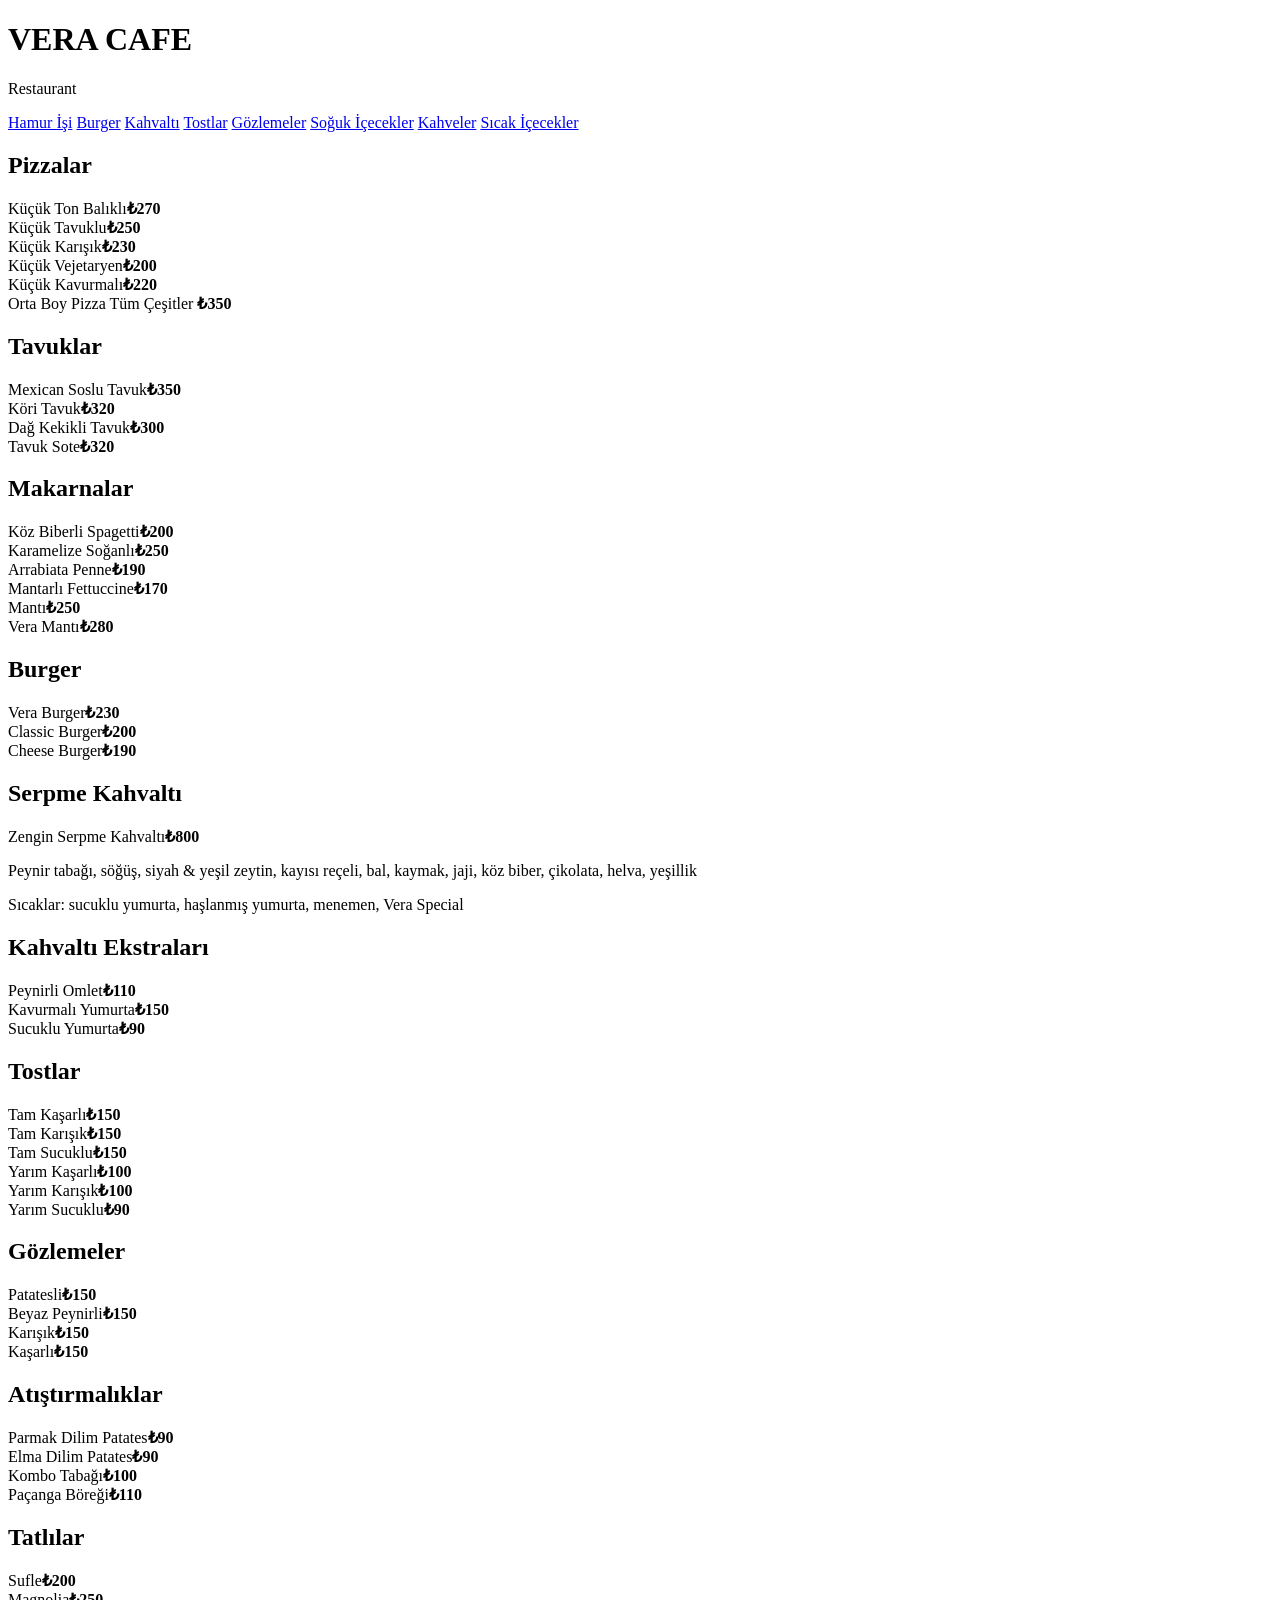
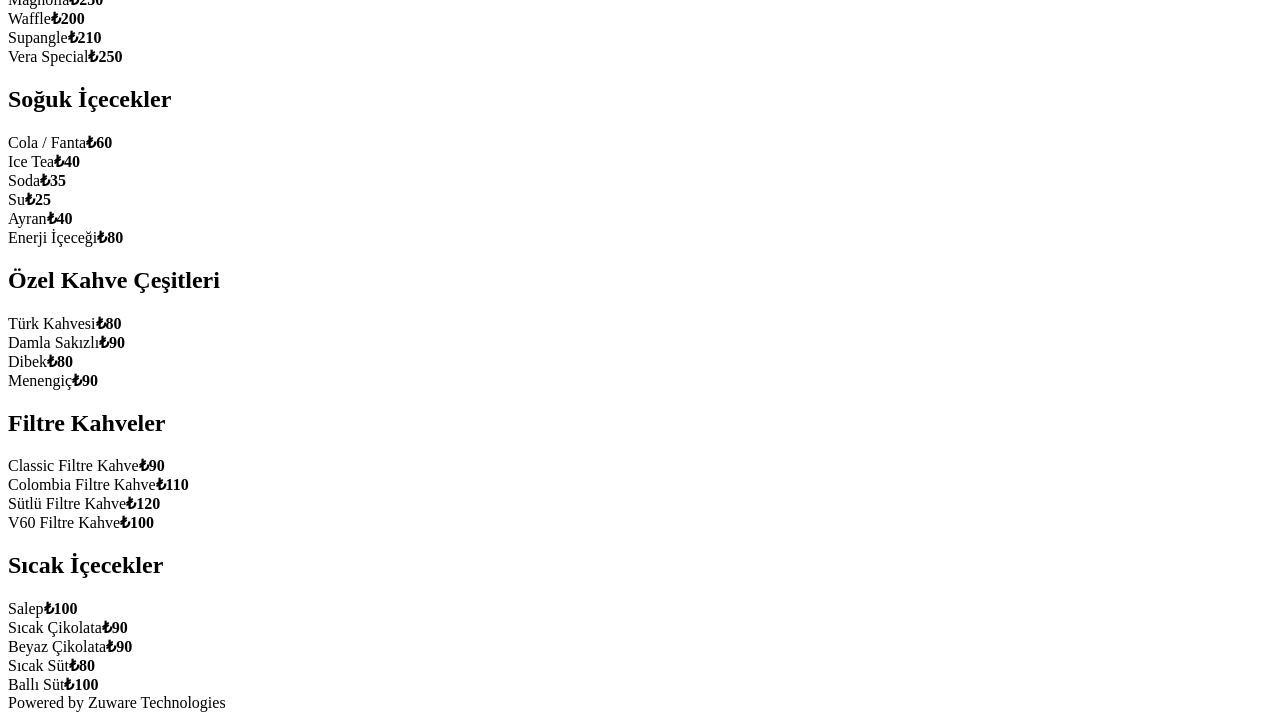
==== index.html @ 4b85e67a "Update index.html" ====
<!DOCTYPE html>

<html lang="tr">
<head>
<meta charset="utf-8"/>
<meta content="width=device-width, initial-scale=1.0" name="viewport"/>
<title>Vera Cafe | Restaurant Menü</title>
<link href="style-pro.css" rel="stylesheet"/>
<link href="style-pro.css" rel="stylesheet"/>
</head>
<body>
<!-- HERO -->
<header class="hero">
<div class="overlay"><h1>VERA CAFE</h1><p>Restaurant</p></div>
</header>
<nav class="menu-nav">
<a href="#makarna">Hamur İşi</a>
<a href="#burger">Burger</a>
<a href="#kahvalti">Kahvaltı</a>
<a href="#tost">Tostlar</a>
<a href="#gozleme">Gözlemeler</a>
  <a href="#soguk">Soğuk İçecekler</a>
  <a href="#ozel-kahve">Kahveler</a>
  <a href="#sicak">Sıcak İçecekler</a>
  
</nav>

<!-- MENU -->
<div class="wrapper">
<!-- PIZZALAR -->
<section class="card" id="pizza">
<h2>Pizzalar</h2>
<div class="item"><span>Küçük Ton Balıklı</span><b>₺270</b></div>
<div class="item"><span>Küçük Tavuklu</span><b>₺250</b></div>
<div class="item"><span>Küçük Karışık</span><b>₺230</b></div>
<div class="item"><span>Küçük Vejetaryen</span><b>₺200</b></div>
<div class="item"><span>Küçük Kavurmalı</span><b>₺220</b></div>
<div class="item highlight">
<span>Orta Boy Pizza Tüm Çeşitler</span>
<b>₺350</b>
</div>
</section>
<!-- TAVUK -->
<section class="card" id="tavuk">
<h2>Tavuklar</h2>
<div class="item"><span>Mexican Soslu Tavuk</span><b>₺350</b></div>
<div class="item"><span>Köri Tavuk</span><b>₺320</b></div>
<div class="item"><span>Dağ Kekikli Tavuk</span><b>₺300</b></div>
<div class="item"><span>Tavuk Sote</span><b>₺320</b></div>
</section>
<!-- MAKARNA -->
<section class="card" id="makarna">
<h2>Makarnalar</h2>
<div class="item"><span>Köz Biberli Spagetti</span><b>₺200</b></div>
<div class="item"><span>Karamelize Soğanlı</span><b>₺250</b></div>
<div class="item"><span>Arrabiata Penne</span><b>₺190</b></div>
<div class="item"><span>Mantarlı Fettuccine</span><b>₺170</b></div>
<div class="item"><span>Mantı</span><b>₺250</b></div>
<div class="item"><span>Vera Mantı</span><b>₺280</b></div>
</section>
<!-- BURGER -->
<section class="card" id="burger">
<h2>Burger</h2>
<div class="item"><span>Vera Burger</span><b>₺230</b></div>
<div class="item"><span>Classic Burger</span><b>₺200</b></div>
<div class="item"><span>Cheese Burger</span><b>₺190</b></div>
</section>
<!-- KAHVALTI -->
<section class="card premium" id="kahvalti">
<h2>Serpme Kahvaltı</h2>
<div class="item"><span>Zengin Serpme Kahvaltı</span><b>₺800</b></div>
<p class="desc">
      Peynir tabağı, söğüş, siyah &amp; yeşil zeytin, kayısı reçeli, bal, kaymak, jaji,
      köz biber, çikolata, helva, yeşillik
    </p>
<p class="desc">
      Sıcaklar: sucuklu yumurta, haşlanmış yumurta, menemen, Vera Special
    </p>
</section>
<!-- EK KAHVALTI -->
<section class="card" id="kahvalti-ek">
<h2>Kahvaltı Ekstraları</h2>
<div class="item"><span>Peynirli Omlet</span><b>₺110</b></div>
<div class="item"><span>Kavurmalı Yumurta</span><b>₺150</b></div>
<div class="item"><span>Sucuklu Yumurta</span><b>₺90</b></div>
</section>
<!-- TOST -->
<section class="card" id="tost">
<h2>Tostlar</h2>
<div class="item"><span>Tam Kaşarlı</span><b>₺150</b></div>
<div class="item"><span>Tam Karışık</span><b>₺150</b></div>
<div class="item"><span>Tam Sucuklu</span><b>₺150</b></div>
<div class="item"><span>Yarım Kaşarlı</span><b>₺100</b></div>
<div class="item"><span>Yarım Karışık</span><b>₺100</b></div>
<div class="item"><span>Yarım Sucuklu</span><b>₺90</b></div>
</section>
<!-- GÖZLEME -->
<section class="card" id="gozleme">
<h2>Gözlemeler</h2>
<div class="item"><span>Patatesli</span><b>₺150</b></div>
<div class="item"><span>Beyaz Peynirli</span><b>₺150</b></div>
<div class="item"><span>Karışık</span><b>₺150</b></div>
<div class="item"><span>Kaşarlı</span><b>₺150</b></div>
</section>
<!-- EKSTRALAR -->
<section class="card" id="atistirmalik">
<h2>Atıştırmalıklar</h2>
<div class="item"><span>Parmak Dilim Patates</span><b>₺90</b></div>
<div class="item"><span>Elma Dilim Patates</span><b>₺90</b></div>
<div class="item"><span>Kombo Tabağı</span><b>₺100</b></div>
<div class="item"><span>Paçanga Böreği</span><b>₺110</b></div>
</section>
<!-- TATLILAR -->
<section class="card" id="tatli">
<h2>Tatlılar</h2>
<div class="item"><span>Sufle</span><b>₺200</b></div>
<div class="item"><span>Magnolia</span><b>₺250</b></div>
<div class="item"><span>Waffle</span><b>₺200</b></div>
<div class="item"><span>Supangle</span><b>₺210</b></div>
<div class="item"><span>Vera Special</span><b>₺250</b></div>
</section>
<!-- İÇECEK -->
<section class="card" id="soguk">
<h2>Soğuk İçecekler</h2>
<div class="item"><span>Cola / Fanta</span><b>₺60</b></div>
<div class="item"><span>Ice Tea</span><b>₺40</b></div>
<div class="item"><span>Soda</span><b>₺35</b></div>
<div class="item"><span>Su</span><b>₺25</b></div>
<div class="item"><span>Ayran</span><b>₺40</b></div>
<div class="item"><span>Enerji İçeceği</span><b>₺80</b></div>
</section>
<!-- ☕ ÖZEL KAHVELER -->
<section class="card" id="ozel-kahve">
<h2>Özel Kahve Çeşitleri</h2>
<div class="item"><span>Türk Kahvesi</span><b>₺80</b></div>
<div class="item"><span>Damla Sakızlı</span><b>₺90</b></div>
<div class="item"><span>Dibek</span><b>₺80</b></div>
<div class="item"><span>Menengiç</span><b>₺90</b></div>
</section>
<!-- ☕ FİLTRE KAHVELER (YENİ EKLENDİ) -->
<section class="card" id="filtre-kahve">
<h2>Filtre Kahveler</h2>
<div class="item"><span>Classic Filtre Kahve</span><b>₺90</b></div>
<div class="item"><span>Colombia Filtre Kahve</span><b>₺110</b></div>
<div class="item"><span>Sütlü Filtre Kahve</span><b>₺120</b></div>
<div class="item"><span>V60 Filtre Kahve</span><b>₺100</b></div>
</section>
<!-- SICAK İÇECEK -->
<section class="card" id="sicak">
<h2>Sıcak İçecekler</h2>
<div class="item"><span>Salep</span><b>₺100</b></div>
<div class="item"><span>Sıcak Çikolata</span><b>₺90</b></div>
<div class="item"><span>Beyaz Çikolata</span><b>₺90</b></div>
<div class="item"><span>Sıcak Süt</span><b>₺80</b></div>
<div class="item"><span>Ballı Süt</span><b>₺100</b></div>
</section>
</div>
<!-- STICKY FOOTER -->
<footer class="bottom-bar">
  Powered by Zuware Technologies
</footer>
</body>
</html>
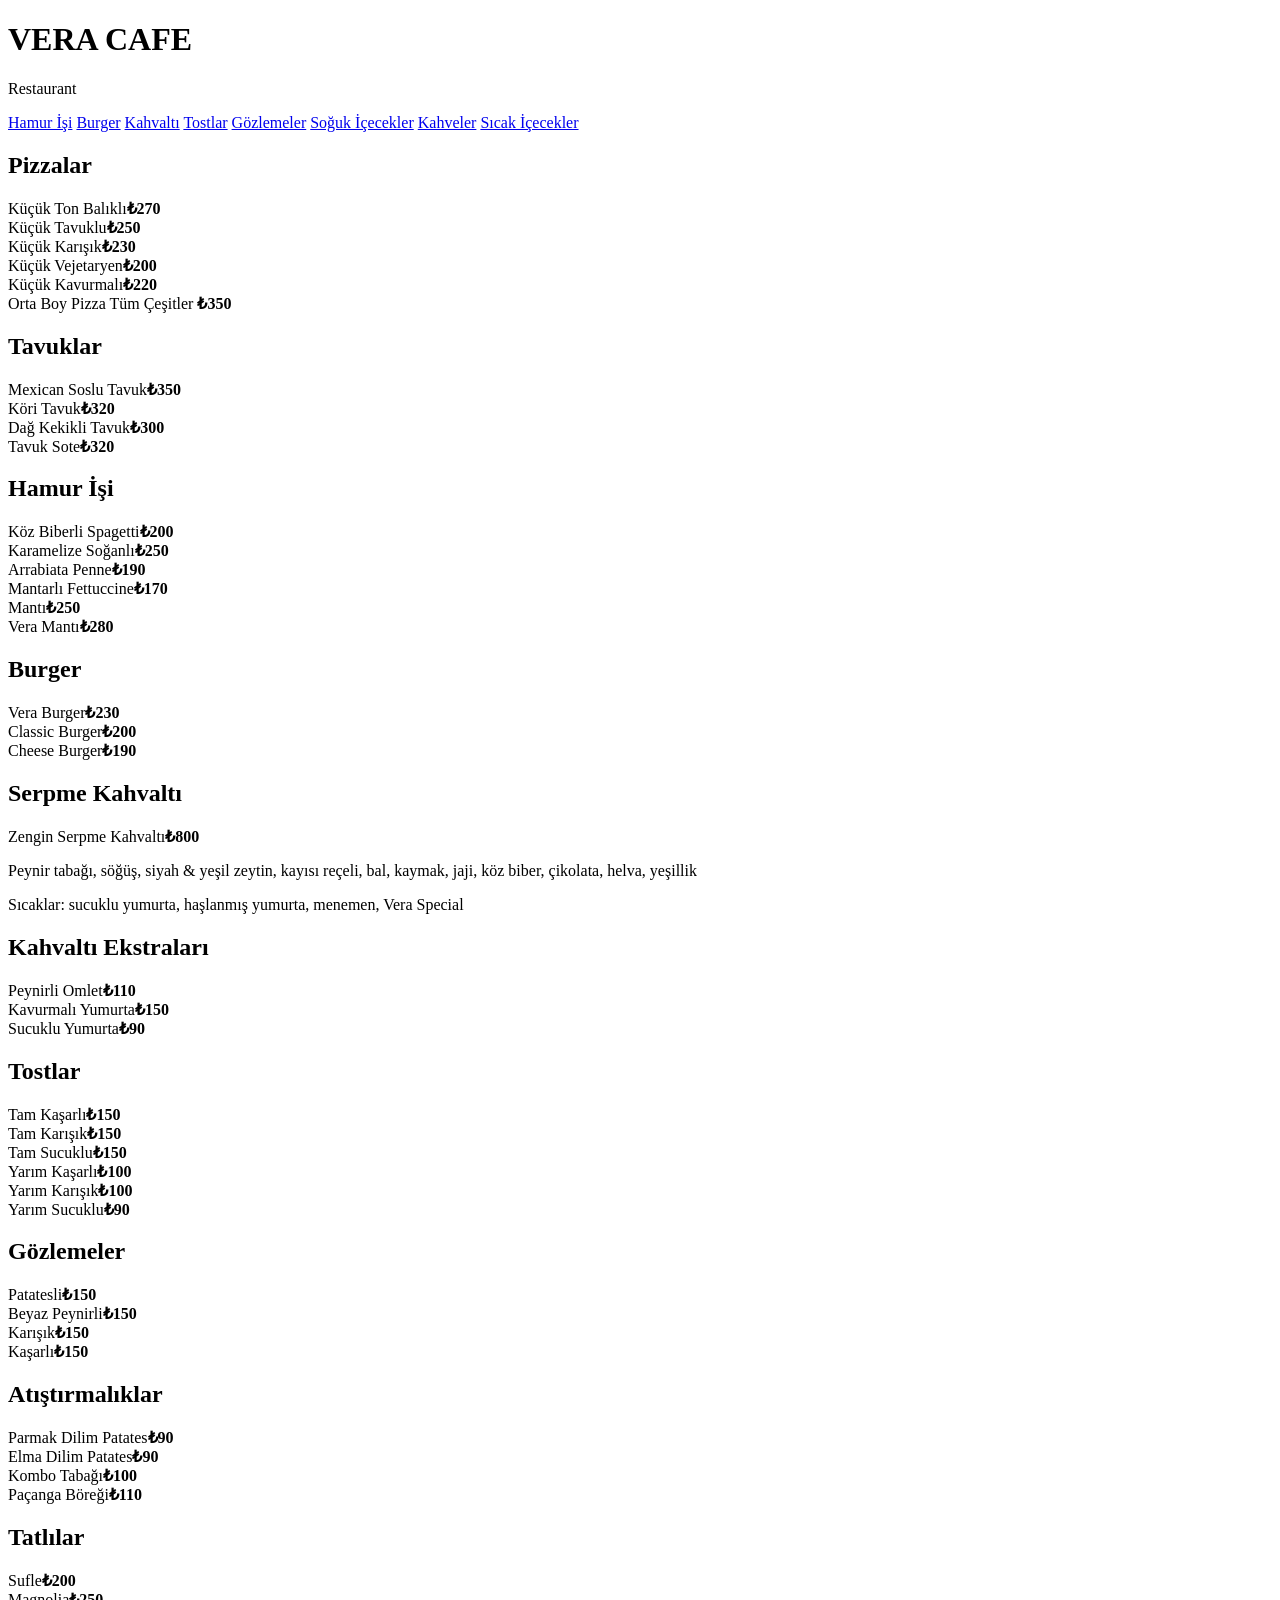
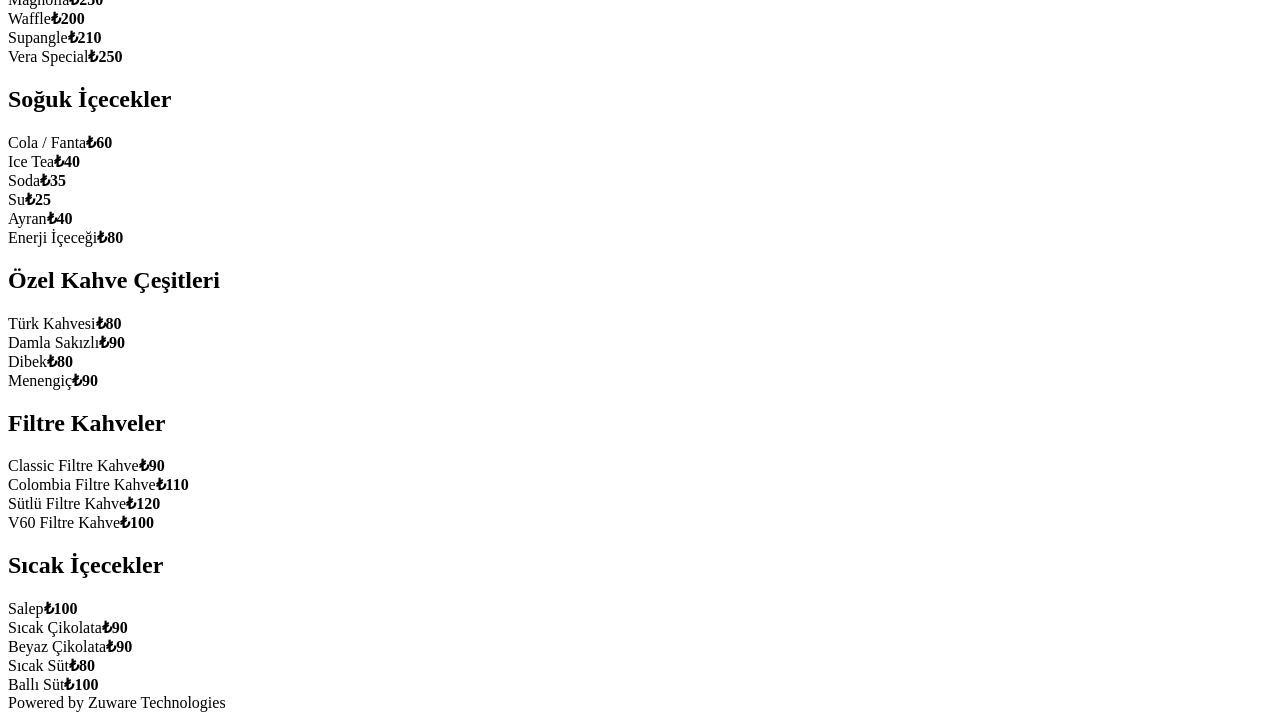
==== commit 9cae3e2e: "Update index.html" ====
--- a/index.html
+++ b/index.html
@@ -51,7 +51,7 @@
 </section>
 <!-- MAKARNA -->
 <section class="card" id="makarna">
-<h2>Makarnalar</h2>
+<h2>Hamur İşi</h2>
 <div class="item"><span>Köz Biberli Spagetti</span><b>₺200</b></div>
 <div class="item"><span>Karamelize Soğanlı</span><b>₺250</b></div>
 <div class="item"><span>Arrabiata Penne</span><b>₺190</b></div>
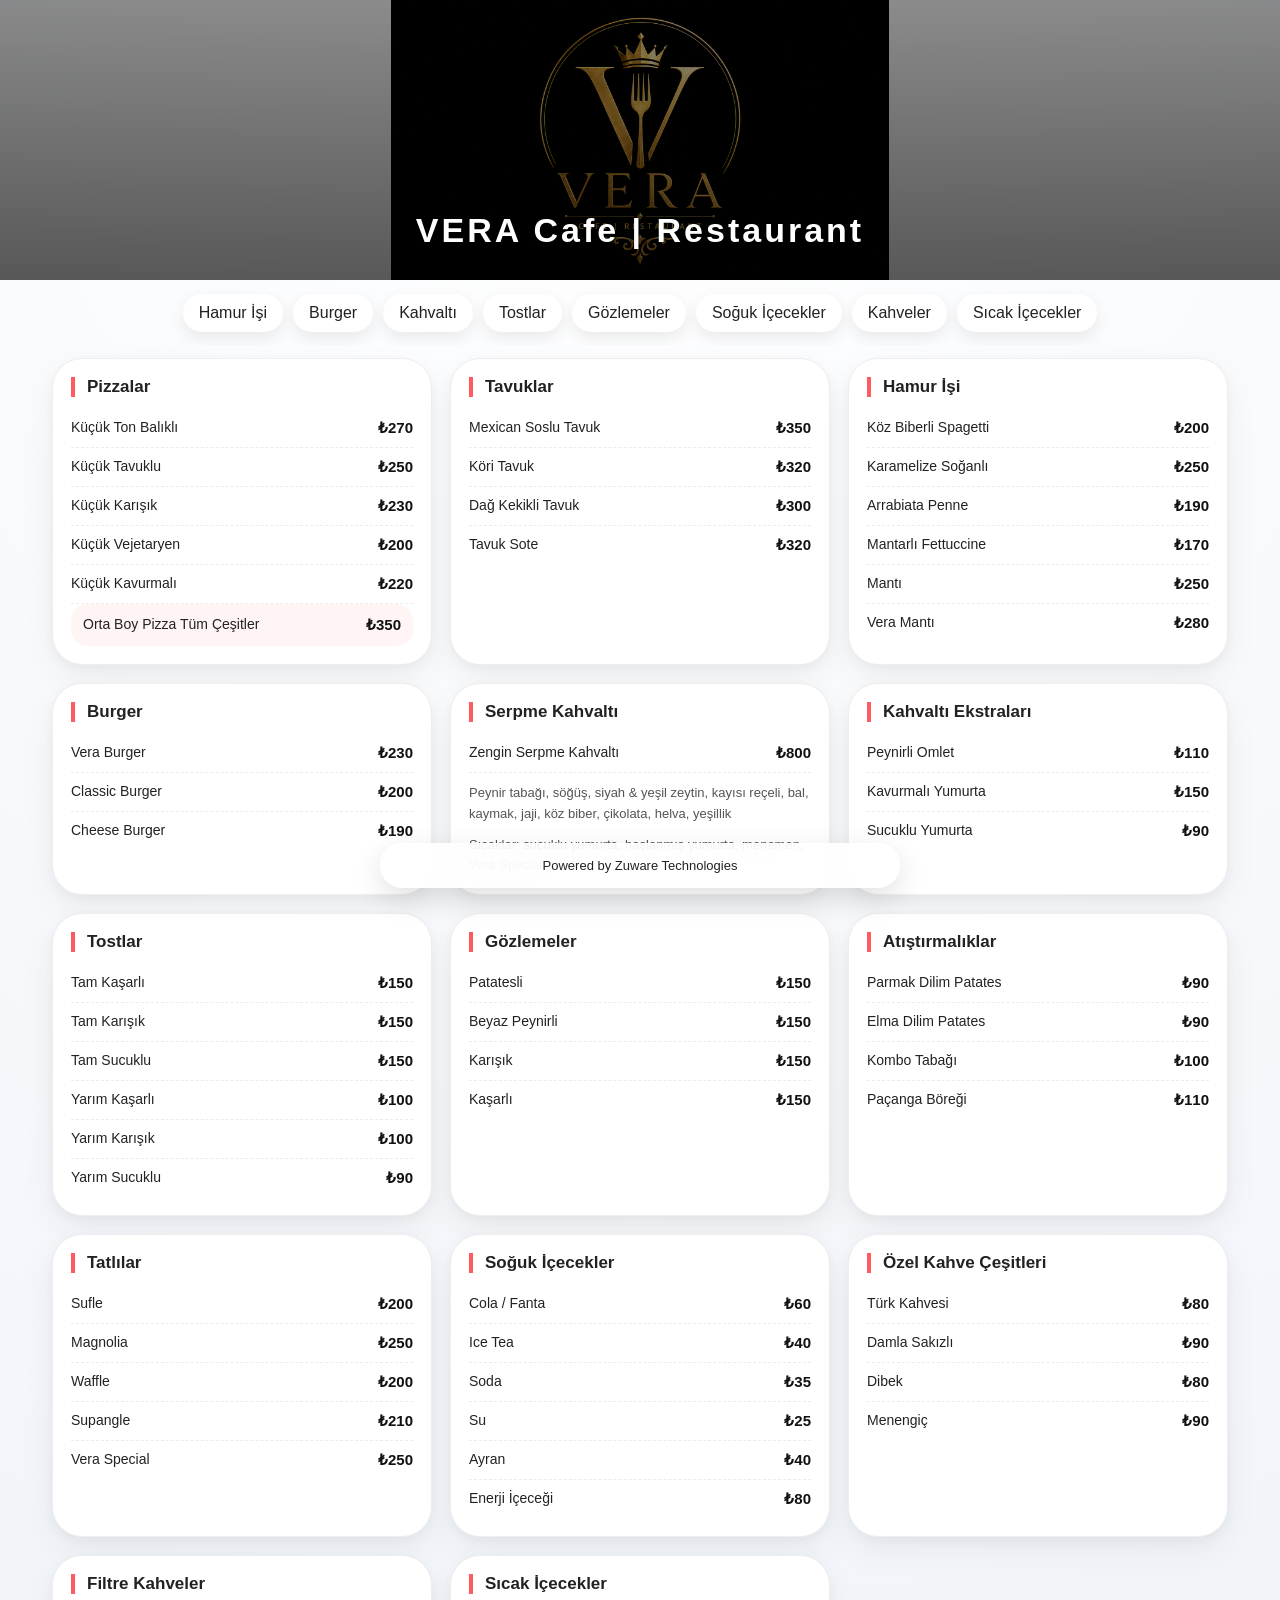
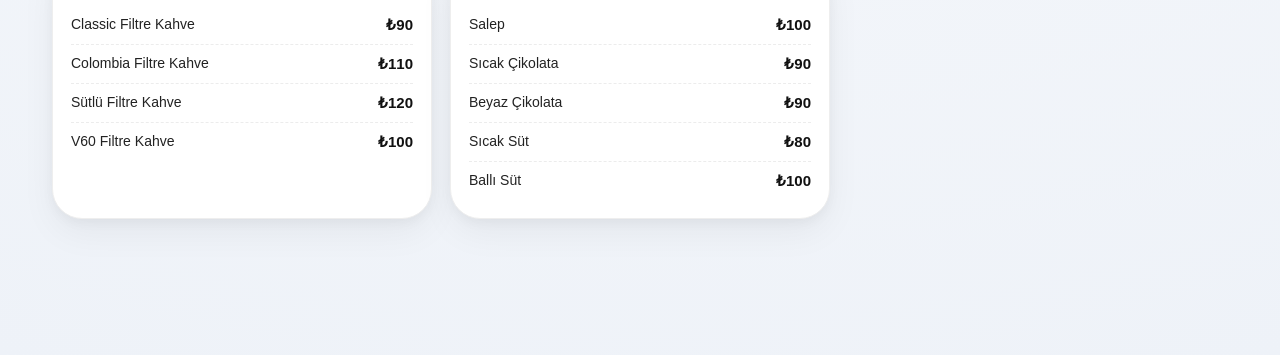
==== commit cc4eac60: "Update index.html" ====
--- a/index.html
+++ b/index.html
@@ -6,13 +6,13 @@
 <meta charset="utf-8"/>
 <meta content="width=device-width, initial-scale=1.0" name="viewport"/>
 <title>Vera Cafe | Restaurant Menü</title>
-<link href="style-pro.css" rel="stylesheet"/>
-<link href="style-pro.css" rel="stylesheet"/>
+<link href="style.css" rel="stylesheet"/>
+<link href="style.css" rel="stylesheet"/>
 </head>
 <body>
 <!-- HERO -->
 <header class="hero">
-<div class="overlay"><h1>VERA CAFE</h1><p>Restaurant</p></div>
+<div class="overlay"><h1>VERA Cafe | Restaurant</h1></div>
 </header>
 <nav class="menu-nav">
 <a href="#makarna">Hamur İşi</a>
--- a/style.css
+++ b/style.css
@@ -0,0 +1,143 @@
+
+*{margin:0;padding:0;box-sizing:border-box;font-family:'Poppins',sans-serif}
+
+body{
+background:radial-gradient(circle at top,#fff,#eef2f8);
+color:#222;
+padding-bottom:100px;
+}
+
+.hero{
+height:280px;
+position:relative;
+background-image:url("logo.png");
+background-repeat:no-repeat;
+background-position:center;
+background-size:contain;
+display:flex;
+align-items:flex-end;
+justify-content:center;
+padding-bottom:30px;
+}
+
+.hero::before{
+content:"";
+position:absolute;
+inset:0;
+background:linear-gradient(to bottom,rgba(0,0,0,.45),rgba(0,0,0,.65));
+}
+
+.overlay{position:relative;z-index:2;text-align:center}
+.overlay h1{color:#fff;font-size:34px;font-weight:700;letter-spacing:3px}
+.overlay p{color:rgba(255,255,255,.85);margin-top:8px}
+
+.menu-nav{
+display:flex;
+gap:10px;
+overflow:auto;
+padding:14px;
+justify-content:center;
+scrollbar-width:none;
+}
+.menu-nav::-webkit-scrollbar{display:none}
+
+.menu-nav a{
+text-decoration:none;
+color:#222;
+background:#fff;
+padding:10px 16px;
+border-radius:999px;
+white-space:nowrap;
+box-shadow:0 6px 16px rgba(0,0,0,.08);
+}
+
+.wrapper{
+max-width:1200px;
+margin:0 auto 24px;
+padding:12px;
+display:grid;
+grid-template-columns:1fr;
+gap:18px;
+}
+
+.card{
+background:#fff;
+padding:18px;
+border-radius:30px;
+border:1px solid #eee;
+box-shadow:0 4px 12px rgba(0,0,0,.04),0 14px 35px rgba(0,0,0,.05);
+animation:fadeUp .4s ease;
+}
+
+.card h2{
+font-size:17px;
+margin-bottom:12px;
+padding-left:12px;
+border-left:4px solid #ff5a5f;
+}
+
+.item{
+display:flex;
+justify-content:space-between;
+gap:12px;
+padding:10px 0;
+border-bottom:1px dashed #ececec;
+font-size:14px;
+}
+
+.item:last-child{border-bottom:none}
+
+.item b{
+font-size:15px;
+font-weight:700;
+color:#111;
+}
+
+.highlight{
+background:#fff5f5;
+border-radius:16px;
+padding:12px;
+}
+
+.desc{
+font-size:13px;
+line-height:1.6;
+color:#555;
+margin-top:10px;
+}
+
+.bottom-bar{
+position:fixed;
+left:50%;
+bottom:12px;
+transform:translateX(-50%);
+width:calc(100% - 24px);
+max-width:520px;
+padding:14px;
+text-align:center;
+border-radius:999px;
+background:rgba(255,255,255,.85);
+backdrop-filter:blur(20px);
+border:1px solid rgba(255,255,255,.7);
+box-shadow:0 10px 30px rgba(0,0,0,.12);
+color:#222;
+font-size:13px;
+}
+
+@keyframes fadeUp{
+from{opacity:0;transform:translateY(15px)}
+to{opacity:1;transform:translateY(0)}
+}
+
+@media(min-width:700px){
+.wrapper{grid-template-columns:1fr 1fr}
+}
+
+@media(min-width:1000px){
+.wrapper{grid-template-columns:1fr 1fr 1fr}
+}
+
+@media(max-width:480px){
+.hero{height:220px}
+.overlay h1{font-size:28px}
+}
--- a/style.css
+++ b/style.css
@@ -0,0 +1,143 @@
+
+*{margin:0;padding:0;box-sizing:border-box;font-family:'Poppins',sans-serif}
+
+body{
+background:radial-gradient(circle at top,#fff,#eef2f8);
+color:#222;
+padding-bottom:100px;
+}
+
+.hero{
+height:280px;
+position:relative;
+background-image:url("logo.png");
+background-repeat:no-repeat;
+background-position:center;
+background-size:contain;
+display:flex;
+align-items:flex-end;
+justify-content:center;
+padding-bottom:30px;
+}
+
+.hero::before{
+content:"";
+position:absolute;
+inset:0;
+background:linear-gradient(to bottom,rgba(0,0,0,.45),rgba(0,0,0,.65));
+}
+
+.overlay{position:relative;z-index:2;text-align:center}
+.overlay h1{color:#fff;font-size:34px;font-weight:700;letter-spacing:3px}
+.overlay p{color:rgba(255,255,255,.85);margin-top:8px}
+
+.menu-nav{
+display:flex;
+gap:10px;
+overflow:auto;
+padding:14px;
+justify-content:center;
+scrollbar-width:none;
+}
+.menu-nav::-webkit-scrollbar{display:none}
+
+.menu-nav a{
+text-decoration:none;
+color:#222;
+background:#fff;
+padding:10px 16px;
+border-radius:999px;
+white-space:nowrap;
+box-shadow:0 6px 16px rgba(0,0,0,.08);
+}
+
+.wrapper{
+max-width:1200px;
+margin:0 auto 24px;
+padding:12px;
+display:grid;
+grid-template-columns:1fr;
+gap:18px;
+}
+
+.card{
+background:#fff;
+padding:18px;
+border-radius:30px;
+border:1px solid #eee;
+box-shadow:0 4px 12px rgba(0,0,0,.04),0 14px 35px rgba(0,0,0,.05);
+animation:fadeUp .4s ease;
+}
+
+.card h2{
+font-size:17px;
+margin-bottom:12px;
+padding-left:12px;
+border-left:4px solid #ff5a5f;
+}
+
+.item{
+display:flex;
+justify-content:space-between;
+gap:12px;
+padding:10px 0;
+border-bottom:1px dashed #ececec;
+font-size:14px;
+}
+
+.item:last-child{border-bottom:none}
+
+.item b{
+font-size:15px;
+font-weight:700;
+color:#111;
+}
+
+.highlight{
+background:#fff5f5;
+border-radius:16px;
+padding:12px;
+}
+
+.desc{
+font-size:13px;
+line-height:1.6;
+color:#555;
+margin-top:10px;
+}
+
+.bottom-bar{
+position:fixed;
+left:50%;
+bottom:12px;
+transform:translateX(-50%);
+width:calc(100% - 24px);
+max-width:520px;
+padding:14px;
+text-align:center;
+border-radius:999px;
+background:rgba(255,255,255,.85);
+backdrop-filter:blur(20px);
+border:1px solid rgba(255,255,255,.7);
+box-shadow:0 10px 30px rgba(0,0,0,.12);
+color:#222;
+font-size:13px;
+}
+
+@keyframes fadeUp{
+from{opacity:0;transform:translateY(15px)}
+to{opacity:1;transform:translateY(0)}
+}
+
+@media(min-width:700px){
+.wrapper{grid-template-columns:1fr 1fr}
+}
+
+@media(min-width:1000px){
+.wrapper{grid-template-columns:1fr 1fr 1fr}
+}
+
+@media(max-width:480px){
+.hero{height:220px}
+.overlay h1{font-size:28px}
+}
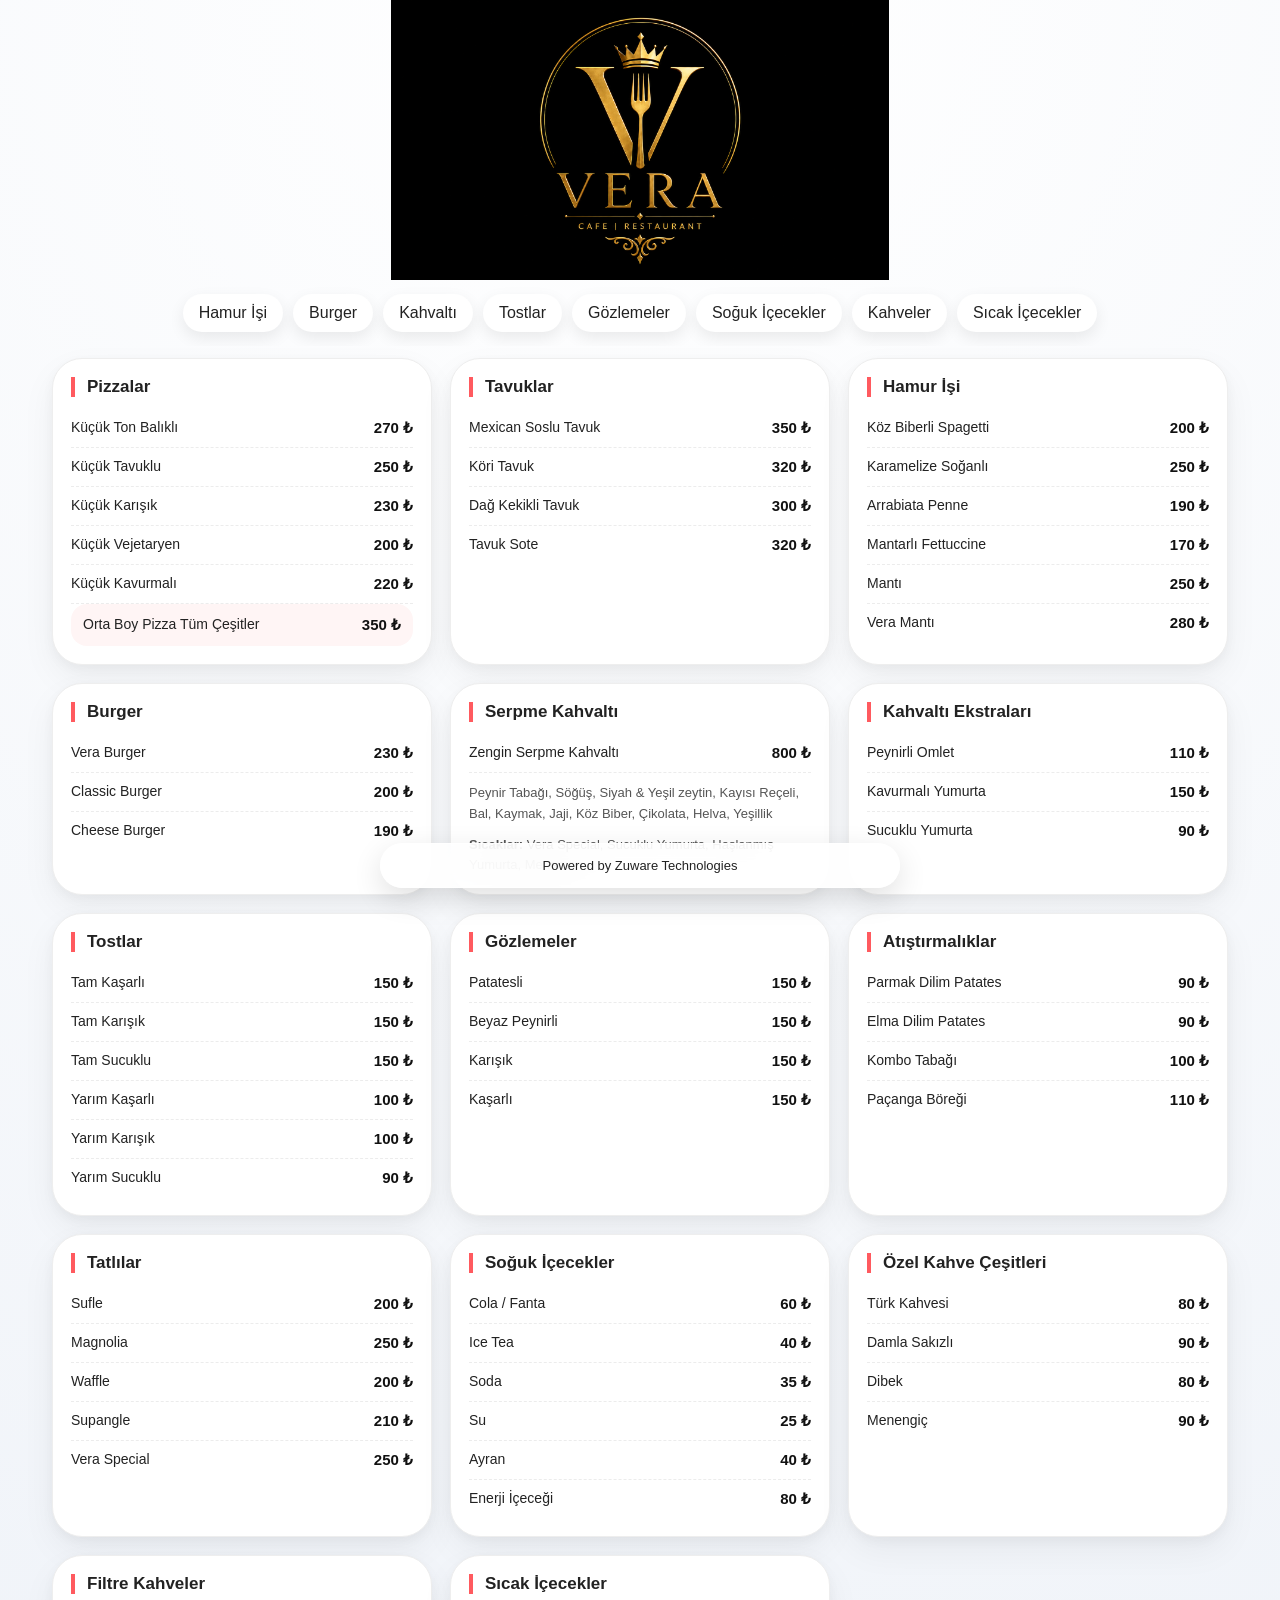
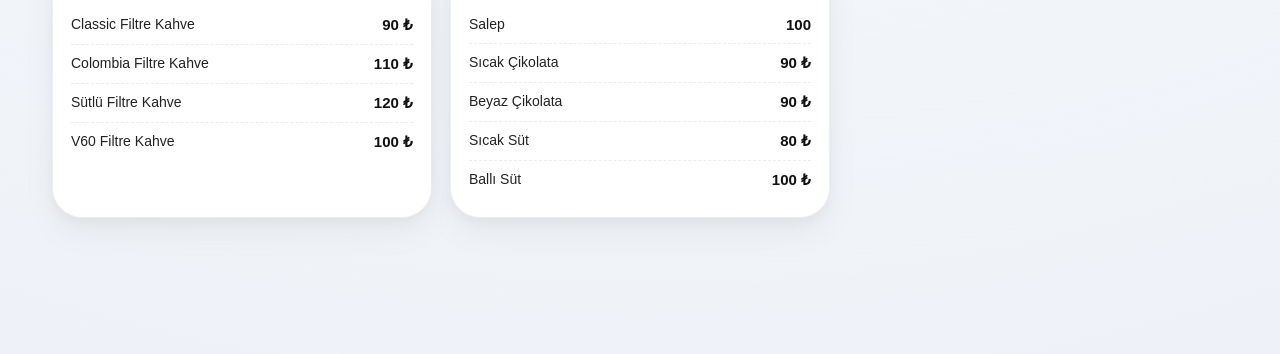
==== commit 801e7774: "Update index.html" ====
--- a/index.html
+++ b/index.html
@@ -12,7 +12,6 @@
 <body>
 <!-- HERO -->
 <header class="hero">
-<div class="overlay"><h1>VERA Cafe | Restaurant</h1></div>
 </header>
 <nav class="menu-nav">
 <a href="#makarna">Hamur İşi</a>
@@ -31,129 +30,129 @@
 <!-- PIZZALAR -->
 <section class="card" id="pizza">
 <h2>Pizzalar</h2>
-<div class="item"><span>Küçük Ton Balıklı</span><b>₺270</b></div>
-<div class="item"><span>Küçük Tavuklu</span><b>₺250</b></div>
-<div class="item"><span>Küçük Karışık</span><b>₺230</b></div>
-<div class="item"><span>Küçük Vejetaryen</span><b>₺200</b></div>
-<div class="item"><span>Küçük Kavurmalı</span><b>₺220</b></div>
+<div class="item"><span>Küçük Ton Balıklı</span><b>270 ₺</b></div>
+<div class="item"><span>Küçük Tavuklu</span><b>250 ₺</b></div>
+<div class="item"><span>Küçük Karışık</span><b>230 ₺</b></div>
+<div class="item"><span>Küçük Vejetaryen</span><b>200 ₺</b></div>
+<div class="item"><span>Küçük Kavurmalı</span><b>220 ₺</b></div>
 <div class="item highlight">
 <span>Orta Boy Pizza Tüm Çeşitler</span>
-<b>₺350</b>
+<b>350 ₺</b>
 </div>
 </section>
 <!-- TAVUK -->
 <section class="card" id="tavuk">
 <h2>Tavuklar</h2>
-<div class="item"><span>Mexican Soslu Tavuk</span><b>₺350</b></div>
-<div class="item"><span>Köri Tavuk</span><b>₺320</b></div>
-<div class="item"><span>Dağ Kekikli Tavuk</span><b>₺300</b></div>
-<div class="item"><span>Tavuk Sote</span><b>₺320</b></div>
+<div class="item"><span>Mexican Soslu Tavuk</span><b>350 ₺</b></div>
+<div class="item"><span>Köri Tavuk</span><b>320 ₺</b></div>
+<div class="item"><span>Dağ Kekikli Tavuk</span><b>300 ₺</b></div>
+<div class="item"><span>Tavuk Sote</span><b>320 ₺</b></div>
 </section>
 <!-- MAKARNA -->
 <section class="card" id="makarna">
 <h2>Hamur İşi</h2>
-<div class="item"><span>Köz Biberli Spagetti</span><b>₺200</b></div>
-<div class="item"><span>Karamelize Soğanlı</span><b>₺250</b></div>
-<div class="item"><span>Arrabiata Penne</span><b>₺190</b></div>
-<div class="item"><span>Mantarlı Fettuccine</span><b>₺170</b></div>
-<div class="item"><span>Mantı</span><b>₺250</b></div>
-<div class="item"><span>Vera Mantı</span><b>₺280</b></div>
+<div class="item"><span>Köz Biberli Spagetti</span><b>200 ₺</b></div>
+<div class="item"><span>Karamelize Soğanlı</span><b>250 ₺</b></div>
+<div class="item"><span>Arrabiata Penne</span><b>190 ₺</b></div>
+<div class="item"><span>Mantarlı Fettuccine</span><b>170 ₺</b></div>
+<div class="item"><span>Mantı</span><b>250 ₺</b></div>
+<div class="item"><span>Vera Mantı</span><b>280 ₺</b></div>
 </section>
 <!-- BURGER -->
 <section class="card" id="burger">
 <h2>Burger</h2>
-<div class="item"><span>Vera Burger</span><b>₺230</b></div>
-<div class="item"><span>Classic Burger</span><b>₺200</b></div>
-<div class="item"><span>Cheese Burger</span><b>₺190</b></div>
+<div class="item"><span>Vera Burger</span><b>230 ₺</b></div>
+<div class="item"><span>Classic Burger</span><b>200 ₺</b></div>
+<div class="item"><span>Cheese Burger</span><b>190 ₺</b></div>
 </section>
 <!-- KAHVALTI -->
 <section class="card premium" id="kahvalti">
 <h2>Serpme Kahvaltı</h2>
-<div class="item"><span>Zengin Serpme Kahvaltı</span><b>₺800</b></div>
+<div class="item"><span>Zengin Serpme Kahvaltı</span><b>800 ₺</b></div>
 <p class="desc">
-      Peynir tabağı, söğüş, siyah &amp; yeşil zeytin, kayısı reçeli, bal, kaymak, jaji,
-      köz biber, çikolata, helva, yeşillik
+      Peynir Tabağı, Söğüş, Siyah &amp; Yeşil zeytin, Kayısı Reçeli, Bal, Kaymak, Jaji,
+      Köz Biber, Çikolata, Helva, Yeşillik
     </p>
 <p class="desc">
-      Sıcaklar: sucuklu yumurta, haşlanmış yumurta, menemen, Vera Special
+      <b>Sıcaklar: </b>Vera Special, Sucuklu Yumurta, Haşlanmış Yumurta, Menemen
     </p>
 </section>
 <!-- EK KAHVALTI -->
 <section class="card" id="kahvalti-ek">
 <h2>Kahvaltı Ekstraları</h2>
-<div class="item"><span>Peynirli Omlet</span><b>₺110</b></div>
-<div class="item"><span>Kavurmalı Yumurta</span><b>₺150</b></div>
-<div class="item"><span>Sucuklu Yumurta</span><b>₺90</b></div>
+<div class="item"><span>Peynirli Omlet</span><b>110 ₺</b></div>
+<div class="item"><span>Kavurmalı Yumurta</span><b>150 ₺</b></div>
+<div class="item"><span>Sucuklu Yumurta</span><b>90 ₺</b></div>
 </section>
 <!-- TOST -->
 <section class="card" id="tost">
 <h2>Tostlar</h2>
-<div class="item"><span>Tam Kaşarlı</span><b>₺150</b></div>
-<div class="item"><span>Tam Karışık</span><b>₺150</b></div>
-<div class="item"><span>Tam Sucuklu</span><b>₺150</b></div>
-<div class="item"><span>Yarım Kaşarlı</span><b>₺100</b></div>
-<div class="item"><span>Yarım Karışık</span><b>₺100</b></div>
-<div class="item"><span>Yarım Sucuklu</span><b>₺90</b></div>
+<div class="item"><span>Tam Kaşarlı</span><b>150 ₺</b></div>
+<div class="item"><span>Tam Karışık</span><b>150 ₺</b></div>
+<div class="item"><span>Tam Sucuklu</span><b>150 ₺</b></div>
+<div class="item"><span>Yarım Kaşarlı</span><b>100 ₺</b></div>
+<div class="item"><span>Yarım Karışık</span><b>100 ₺</b></div>
+<div class="item"><span>Yarım Sucuklu</span><b>90 ₺</b></div>
 </section>
 <!-- GÖZLEME -->
 <section class="card" id="gozleme">
 <h2>Gözlemeler</h2>
-<div class="item"><span>Patatesli</span><b>₺150</b></div>
-<div class="item"><span>Beyaz Peynirli</span><b>₺150</b></div>
-<div class="item"><span>Karışık</span><b>₺150</b></div>
-<div class="item"><span>Kaşarlı</span><b>₺150</b></div>
+<div class="item"><span>Patatesli</span><b>150 ₺</b></div>
+<div class="item"><span>Beyaz Peynirli</span><b>150 ₺</b></div>
+<div class="item"><span>Karışık</span><b>150 ₺</b></div>
+<div class="item"><span>Kaşarlı</span><b>150 ₺</b></div>
 </section>
 <!-- EKSTRALAR -->
 <section class="card" id="atistirmalik">
 <h2>Atıştırmalıklar</h2>
-<div class="item"><span>Parmak Dilim Patates</span><b>₺90</b></div>
-<div class="item"><span>Elma Dilim Patates</span><b>₺90</b></div>
-<div class="item"><span>Kombo Tabağı</span><b>₺100</b></div>
-<div class="item"><span>Paçanga Böreği</span><b>₺110</b></div>
+<div class="item"><span>Parmak Dilim Patates</span><b>90 ₺</b></div>
+<div class="item"><span>Elma Dilim Patates</span><b>90 ₺</b></div>
+<div class="item"><span>Kombo Tabağı</span><b>100 ₺</b></div>
+<div class="item"><span>Paçanga Böreği</span><b>110 ₺</b></div>
 </section>
 <!-- TATLILAR -->
 <section class="card" id="tatli">
 <h2>Tatlılar</h2>
-<div class="item"><span>Sufle</span><b>₺200</b></div>
-<div class="item"><span>Magnolia</span><b>₺250</b></div>
-<div class="item"><span>Waffle</span><b>₺200</b></div>
-<div class="item"><span>Supangle</span><b>₺210</b></div>
-<div class="item"><span>Vera Special</span><b>₺250</b></div>
+<div class="item"><span>Sufle</span><b>200 ₺</b></div>
+<div class="item"><span>Magnolia</span><b>250 ₺</b></div>
+<div class="item"><span>Waffle</span><b>200 ₺</b></div>
+<div class="item"><span>Supangle</span><b>210 ₺</b></div>
+<div class="item"><span>Vera Special</span><b>250 ₺</b></div>
 </section>
 <!-- İÇECEK -->
 <section class="card" id="soguk">
 <h2>Soğuk İçecekler</h2>
-<div class="item"><span>Cola / Fanta</span><b>₺60</b></div>
-<div class="item"><span>Ice Tea</span><b>₺40</b></div>
-<div class="item"><span>Soda</span><b>₺35</b></div>
-<div class="item"><span>Su</span><b>₺25</b></div>
-<div class="item"><span>Ayran</span><b>₺40</b></div>
-<div class="item"><span>Enerji İçeceği</span><b>₺80</b></div>
+<div class="item"><span>Cola / Fanta</span><b>60 ₺</b></div>
+<div class="item"><span>Ice Tea</span><b>40 ₺</b></div>
+<div class="item"><span>Soda</span><b>35 ₺</b></div>
+<div class="item"><span>Su</span><b>25 ₺</b></div>
+<div class="item"><span>Ayran</span><b>40 ₺</b></div>
+<div class="item"><span>Enerji İçeceği</span><b>80 ₺</b></div>
 </section>
 <!-- ☕ ÖZEL KAHVELER -->
 <section class="card" id="ozel-kahve">
 <h2>Özel Kahve Çeşitleri</h2>
-<div class="item"><span>Türk Kahvesi</span><b>₺80</b></div>
-<div class="item"><span>Damla Sakızlı</span><b>₺90</b></div>
-<div class="item"><span>Dibek</span><b>₺80</b></div>
-<div class="item"><span>Menengiç</span><b>₺90</b></div>
+<div class="item"><span>Türk Kahvesi</span><b>80 ₺</b></div>
+<div class="item"><span>Damla Sakızlı</span><b>90 ₺</b></div>
+<div class="item"><span>Dibek</span><b>80 ₺</b></div>
+<div class="item"><span>Menengiç</span><b>90 ₺</b></div>
 </section>
 <!-- ☕ FİLTRE KAHVELER (YENİ EKLENDİ) -->
 <section class="card" id="filtre-kahve">
 <h2>Filtre Kahveler</h2>
-<div class="item"><span>Classic Filtre Kahve</span><b>₺90</b></div>
-<div class="item"><span>Colombia Filtre Kahve</span><b>₺110</b></div>
-<div class="item"><span>Sütlü Filtre Kahve</span><b>₺120</b></div>
-<div class="item"><span>V60 Filtre Kahve</span><b>₺100</b></div>
+<div class="item"><span>Classic Filtre Kahve</span><b>90 ₺</b></div>
+<div class="item"><span>Colombia Filtre Kahve</span><b>110 ₺</b></div>
+<div class="item"><span>Sütlü Filtre Kahve</span><b>120 ₺</b></div>
+<div class="item"><span>V60 Filtre Kahve</span><b>100 ₺</b></div>
 </section>
 <!-- SICAK İÇECEK -->
 <section class="card" id="sicak">
 <h2>Sıcak İçecekler</h2>
-<div class="item"><span>Salep</span><b>₺100</b></div>
-<div class="item"><span>Sıcak Çikolata</span><b>₺90</b></div>
-<div class="item"><span>Beyaz Çikolata</span><b>₺90</b></div>
-<div class="item"><span>Sıcak Süt</span><b>₺80</b></div>
-<div class="item"><span>Ballı Süt</span><b>₺100</b></div>
+<div class="item"><span>Salep</span><b>100</b></div>
+<div class="item"><span>Sıcak Çikolata</span><b>90 ₺</b></div>
+<div class="item"><span>Beyaz Çikolata</span><b>90 ₺</b></div>
+<div class="item"><span>Sıcak Süt</span><b>80 ₺</b></div>
+<div class="item"><span>Ballı Süt</span><b>100 ₺</b></div>
 </section>
 </div>
 <!-- STICKY FOOTER -->
--- a/style.css
+++ b/style.css
@@ -24,7 +24,7 @@
 content:"";
 position:absolute;
 inset:0;
-background:linear-gradient(to bottom,rgba(0,0,0,.45),rgba(0,0,0,.65));
+background:linear-gradient(to bottom,rgba(0,0,0,0),rgba(0,0,0,0));
 }
 
 .overlay{position:relative;z-index:2;text-align:center}
--- a/style.css
+++ b/style.css
@@ -24,7 +24,7 @@
 content:"";
 position:absolute;
 inset:0;
-background:linear-gradient(to bottom,rgba(0,0,0,.45),rgba(0,0,0,.65));
+background:linear-gradient(to bottom,rgba(0,0,0,0),rgba(0,0,0,0));
 }
 
 .overlay{position:relative;z-index:2;text-align:center}
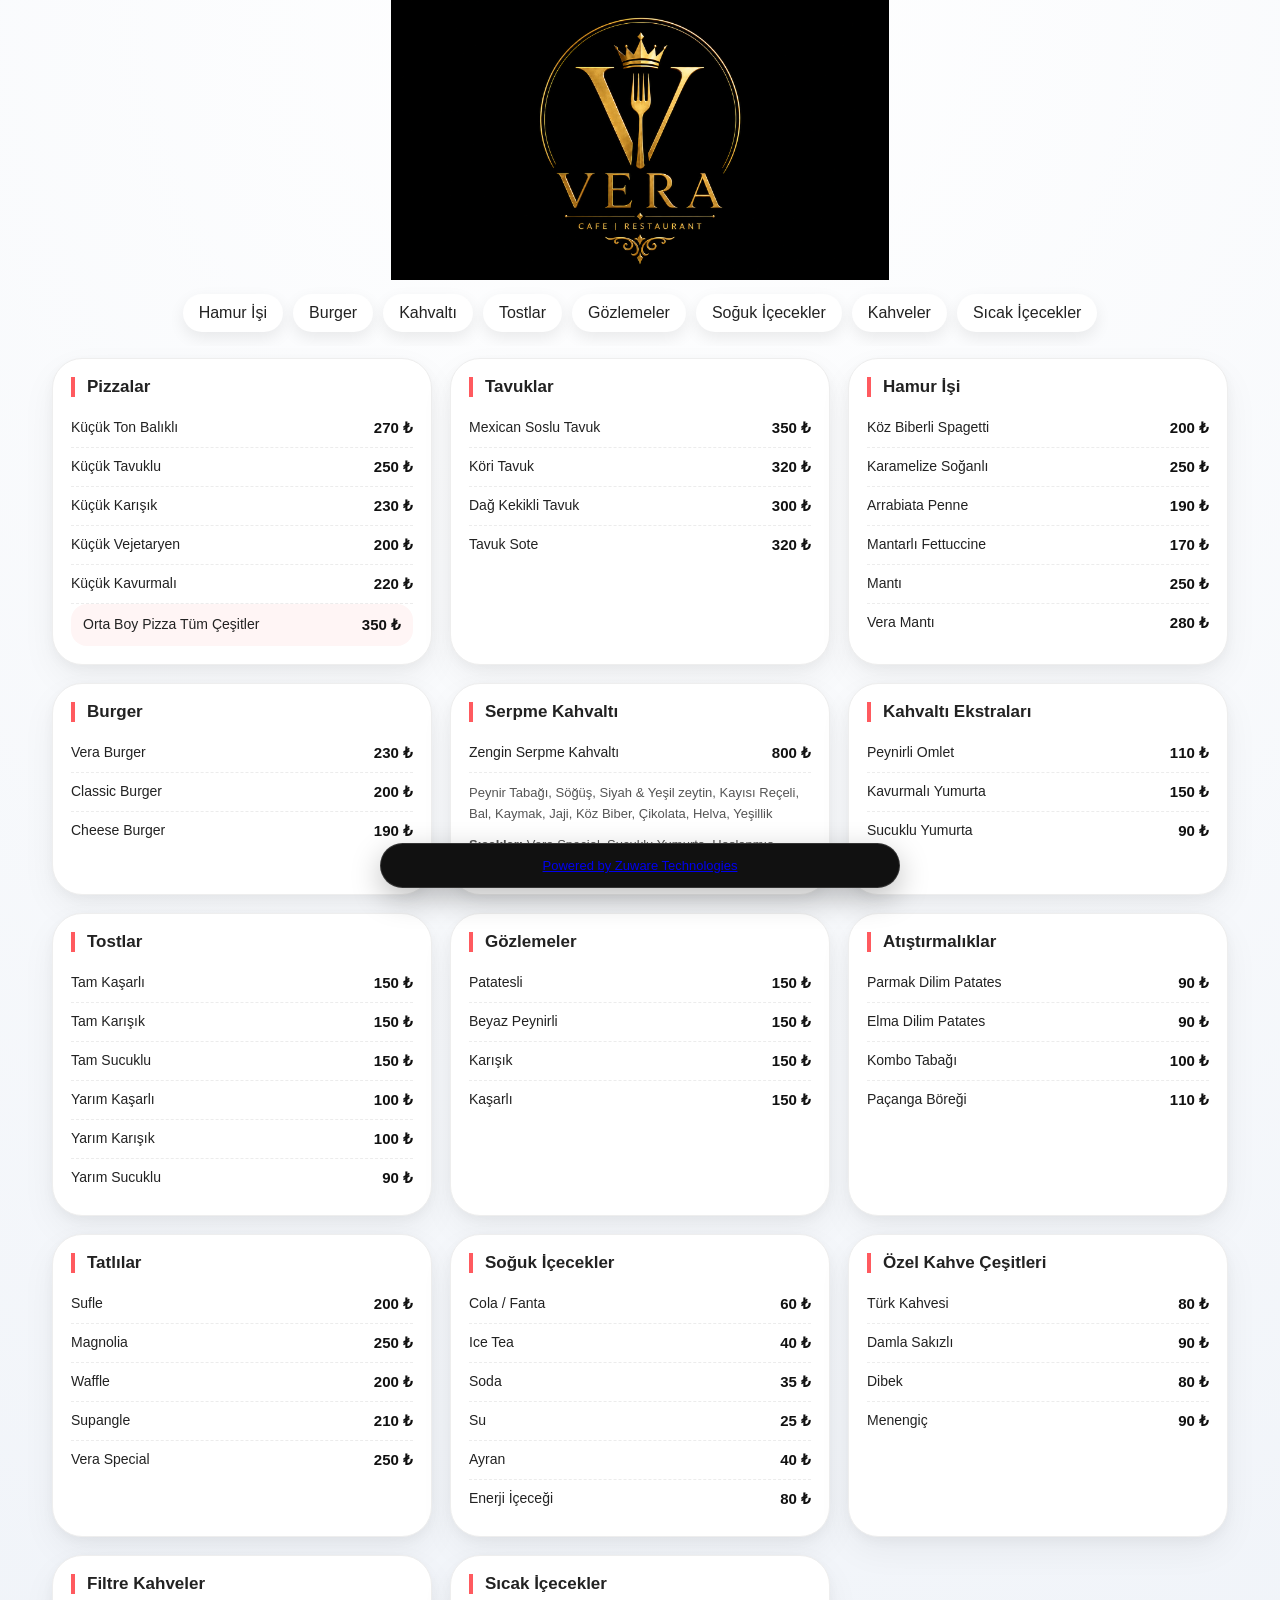
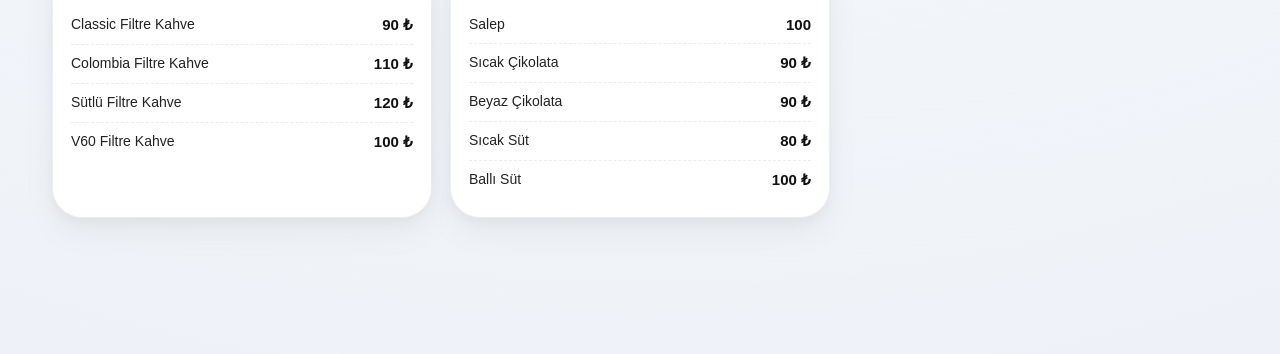
==== commit 02388e8a: "Update index.html" ====
--- a/index.html
+++ b/index.html
@@ -157,7 +157,9 @@
 </div>
 <!-- STICKY FOOTER -->
 <footer class="bottom-bar">
+  <a href="https://www.zuware.software/" target="_blank" rel="noopener noreferrer">
   Powered by Zuware Technologies
+    </a>
 </footer>
 </body>
 </html>
--- a/style.css
+++ b/style.css
@@ -107,21 +107,24 @@
 }
 
 .bottom-bar{
-position:fixed;
-left:50%;
-bottom:12px;
-transform:translateX(-50%);
-width:calc(100% - 24px);
-max-width:520px;
-padding:14px;
-text-align:center;
-border-radius:999px;
-background:rgba(255,255,255,.85);
-backdrop-filter:blur(20px);
-border:1px solid rgba(255,255,255,.7);
-box-shadow:0 10px 30px rgba(0,0,0,.12);
-color:#222;
-font-size:13px;
+  position:fixed;
+  left:50%;
+  bottom:12px;
+  transform:translateX(-50%);
+  width:calc(100% - 24px);
+  max-width:520px;
+  padding:14px;
+  text-align:center;
+  border-radius:999px;
+
+  background:#111; /* siyah */
+  backdrop-filter:blur(20px);
+
+  border:1px solid rgba(255,255,255,.15);
+  box-shadow:0 10px 30px rgba(0,0,0,.25);
+
+  color:#fff; /* beyaz yazı */
+  font-size:13px;
 }
 
 @keyframes fadeUp{
--- a/style.css
+++ b/style.css
@@ -107,21 +107,24 @@
 }
 
 .bottom-bar{
-position:fixed;
-left:50%;
-bottom:12px;
-transform:translateX(-50%);
-width:calc(100% - 24px);
-max-width:520px;
-padding:14px;
-text-align:center;
-border-radius:999px;
-background:rgba(255,255,255,.85);
-backdrop-filter:blur(20px);
-border:1px solid rgba(255,255,255,.7);
-box-shadow:0 10px 30px rgba(0,0,0,.12);
-color:#222;
-font-size:13px;
+  position:fixed;
+  left:50%;
+  bottom:12px;
+  transform:translateX(-50%);
+  width:calc(100% - 24px);
+  max-width:520px;
+  padding:14px;
+  text-align:center;
+  border-radius:999px;
+
+  background:#111; /* siyah */
+  backdrop-filter:blur(20px);
+
+  border:1px solid rgba(255,255,255,.15);
+  box-shadow:0 10px 30px rgba(0,0,0,.25);
+
+  color:#fff; /* beyaz yazı */
+  font-size:13px;
 }
 
 @keyframes fadeUp{
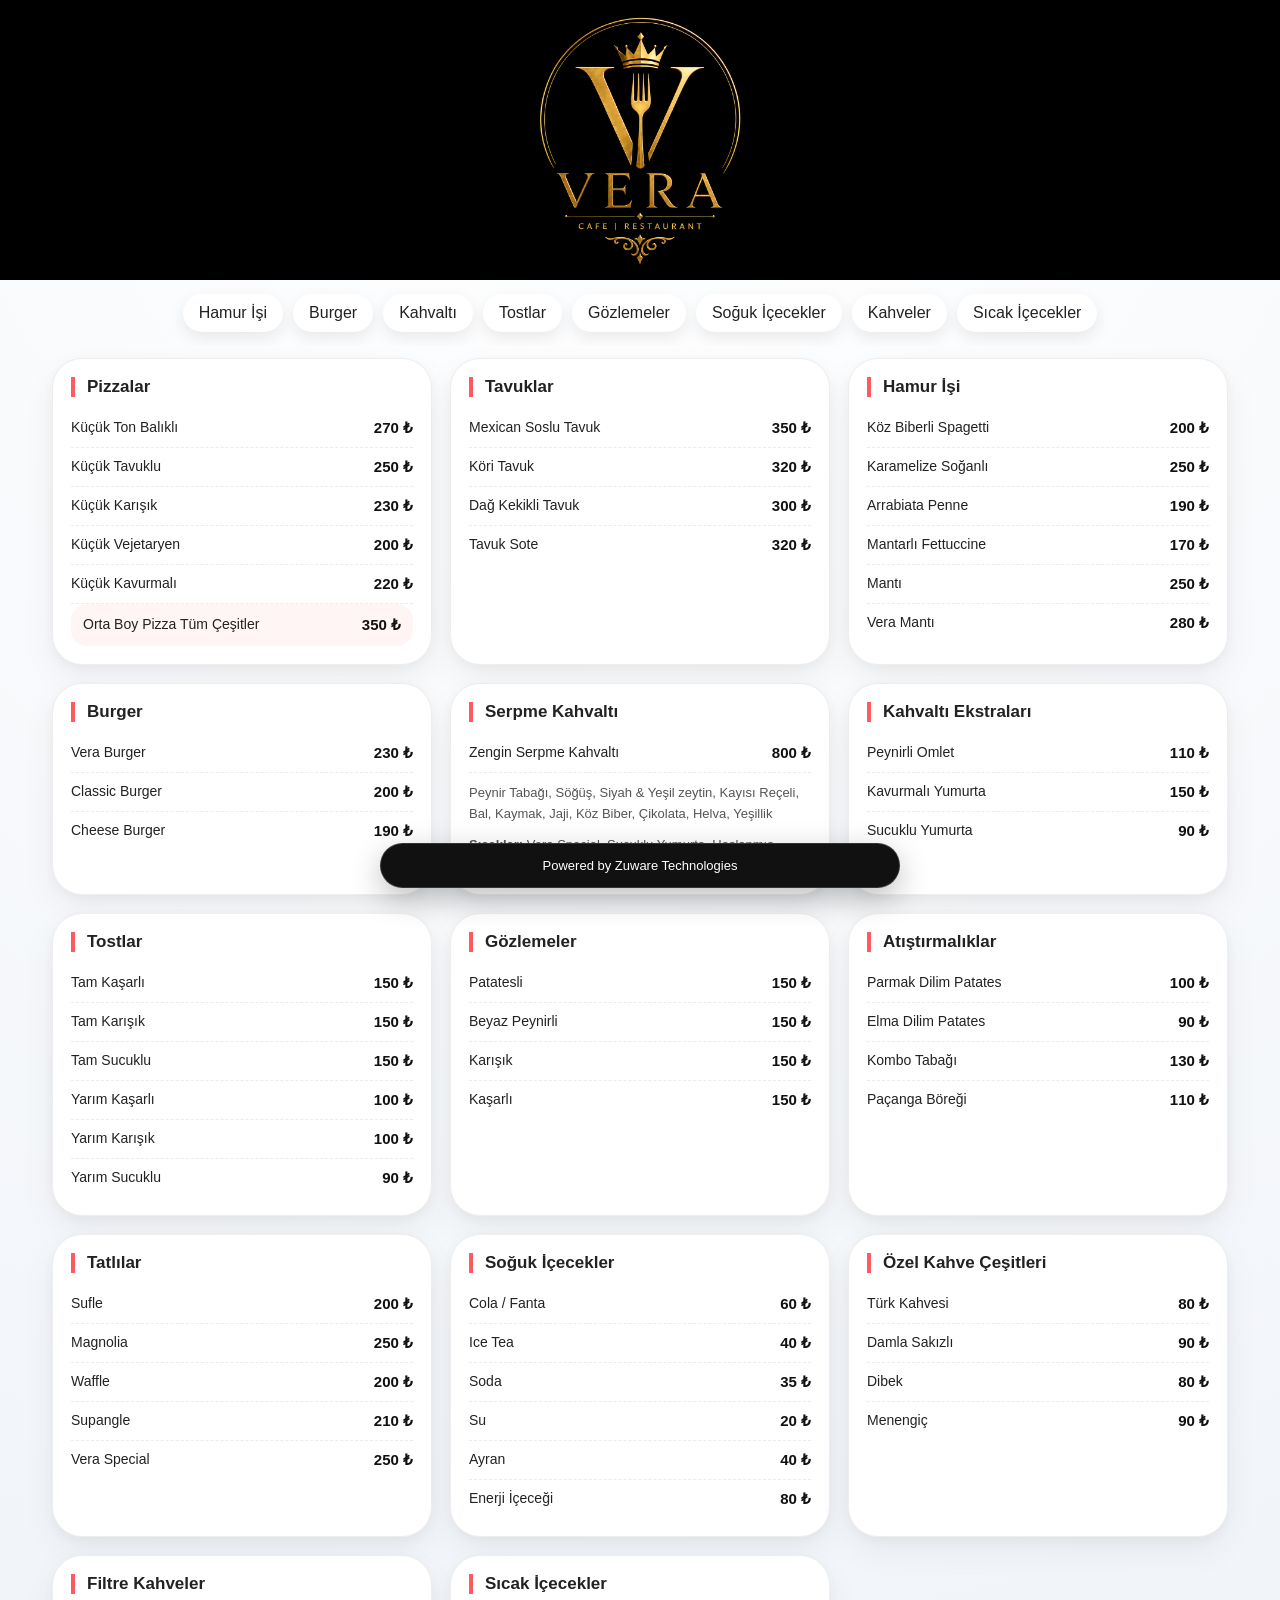
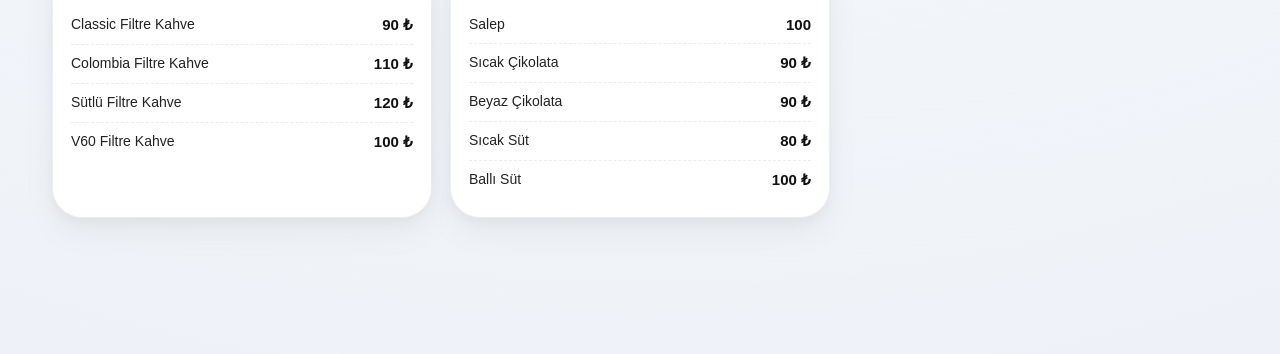
==== commit 98a32776: "Update index.html" ====
--- a/index.html
+++ b/index.html
@@ -105,9 +105,9 @@
 <!-- EKSTRALAR -->
 <section class="card" id="atistirmalik">
 <h2>Atıştırmalıklar</h2>
-<div class="item"><span>Parmak Dilim Patates</span><b>90 ₺</b></div>
+<div class="item"><span>Parmak Dilim Patates</span><b>100 ₺</b></div>
 <div class="item"><span>Elma Dilim Patates</span><b>90 ₺</b></div>
-<div class="item"><span>Kombo Tabağı</span><b>100 ₺</b></div>
+<div class="item"><span>Kombo Tabağı</span><b>130 ₺</b></div>
 <div class="item"><span>Paçanga Böreği</span><b>110 ₺</b></div>
 </section>
 <!-- TATLILAR -->
@@ -125,7 +125,7 @@
 <div class="item"><span>Cola / Fanta</span><b>60 ₺</b></div>
 <div class="item"><span>Ice Tea</span><b>40 ₺</b></div>
 <div class="item"><span>Soda</span><b>35 ₺</b></div>
-<div class="item"><span>Su</span><b>25 ₺</b></div>
+<div class="item"><span>Su</span><b>20 ₺</b></div>
 <div class="item"><span>Ayran</span><b>40 ₺</b></div>
 <div class="item"><span>Enerji İçeceği</span><b>80 ₺</b></div>
 </section>
--- a/style.css
+++ b/style.css
@@ -8,23 +8,24 @@
 }
 
 .hero{
-height:280px;
-position:relative;
-background-image:url("logo.png");
-background-repeat:no-repeat;
-background-position:center;
-background-size:contain;
-display:flex;
-align-items:flex-end;
-justify-content:center;
-padding-bottom:30px;
+  height:280px;
+  position:relative;
+
+  background-color:#000;
+
+  background-image:url("logo.png");
+  background-repeat:no-repeat;
+  background-position:center;
+  background-size:contain;
+
+  display:flex;
+  align-items:flex-end;
+  justify-content:center;
+  padding-bottom:30px;
 }
 
 .hero::before{
-content:"";
-position:absolute;
-inset:0;
-background:linear-gradient(to bottom,rgba(0,0,0,0),rgba(0,0,0,0));
+  display:none;
 }
 
 .overlay{position:relative;z-index:2;text-align:center}
@@ -126,7 +127,15 @@
   color:#fff; /* beyaz yazı */
   font-size:13px;
 }
+.bottom-bar a{
+  color:#fff; /* footer yazı rengi */
+  text-decoration:none;
+  font-weight:500;
+}
 
+.bottom-bar a:hover{
+  opacity:.85;
+}
 @keyframes fadeUp{
 from{opacity:0;transform:translateY(15px)}
 to{opacity:1;transform:translateY(0)}
--- a/style.css
+++ b/style.css
@@ -8,23 +8,24 @@
 }
 
 .hero{
-height:280px;
-position:relative;
-background-image:url("logo.png");
-background-repeat:no-repeat;
-background-position:center;
-background-size:contain;
-display:flex;
-align-items:flex-end;
-justify-content:center;
-padding-bottom:30px;
+  height:280px;
+  position:relative;
+
+  background-color:#000;
+
+  background-image:url("logo.png");
+  background-repeat:no-repeat;
+  background-position:center;
+  background-size:contain;
+
+  display:flex;
+  align-items:flex-end;
+  justify-content:center;
+  padding-bottom:30px;
 }
 
 .hero::before{
-content:"";
-position:absolute;
-inset:0;
-background:linear-gradient(to bottom,rgba(0,0,0,0),rgba(0,0,0,0));
+  display:none;
 }
 
 .overlay{position:relative;z-index:2;text-align:center}
@@ -126,7 +127,15 @@
   color:#fff; /* beyaz yazı */
   font-size:13px;
 }
+.bottom-bar a{
+  color:#fff; /* footer yazı rengi */
+  text-decoration:none;
+  font-weight:500;
+}
 
+.bottom-bar a:hover{
+  opacity:.85;
+}
 @keyframes fadeUp{
 from{opacity:0;transform:translateY(15px)}
 to{opacity:1;transform:translateY(0)}
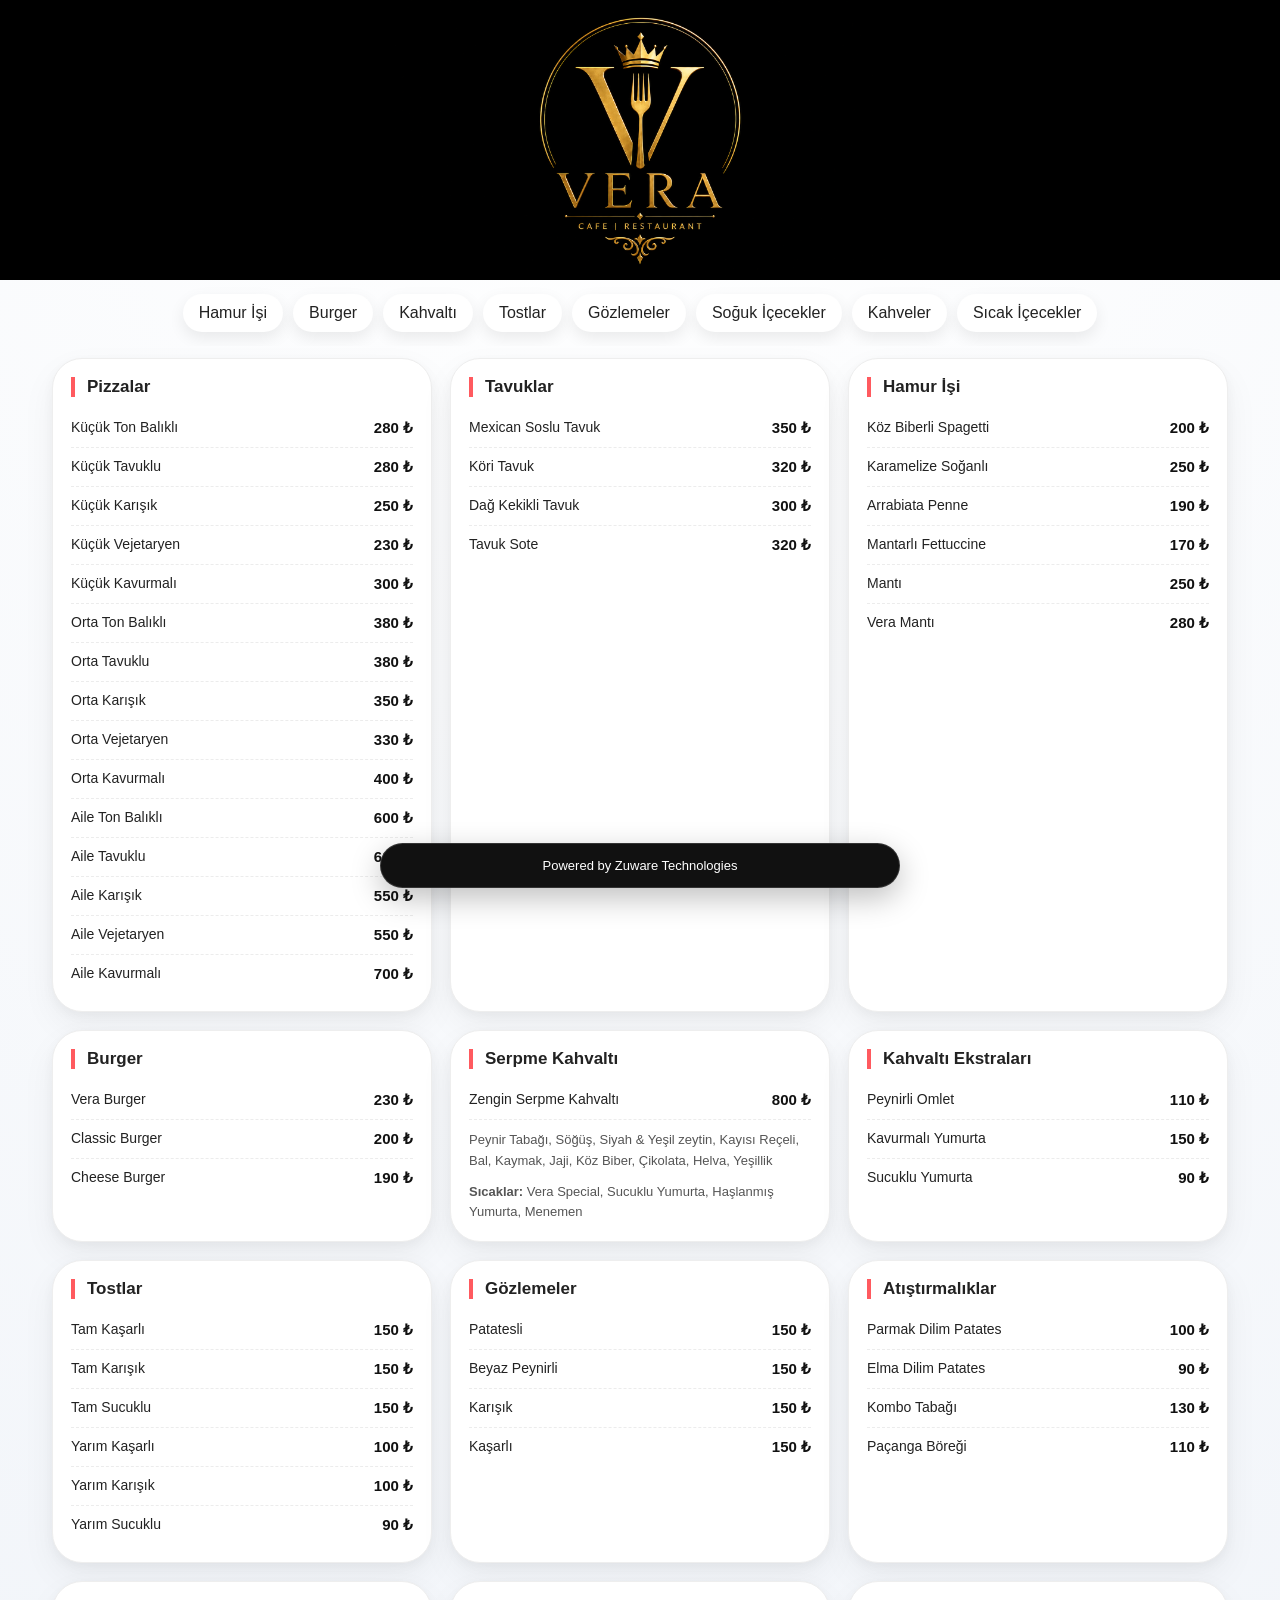
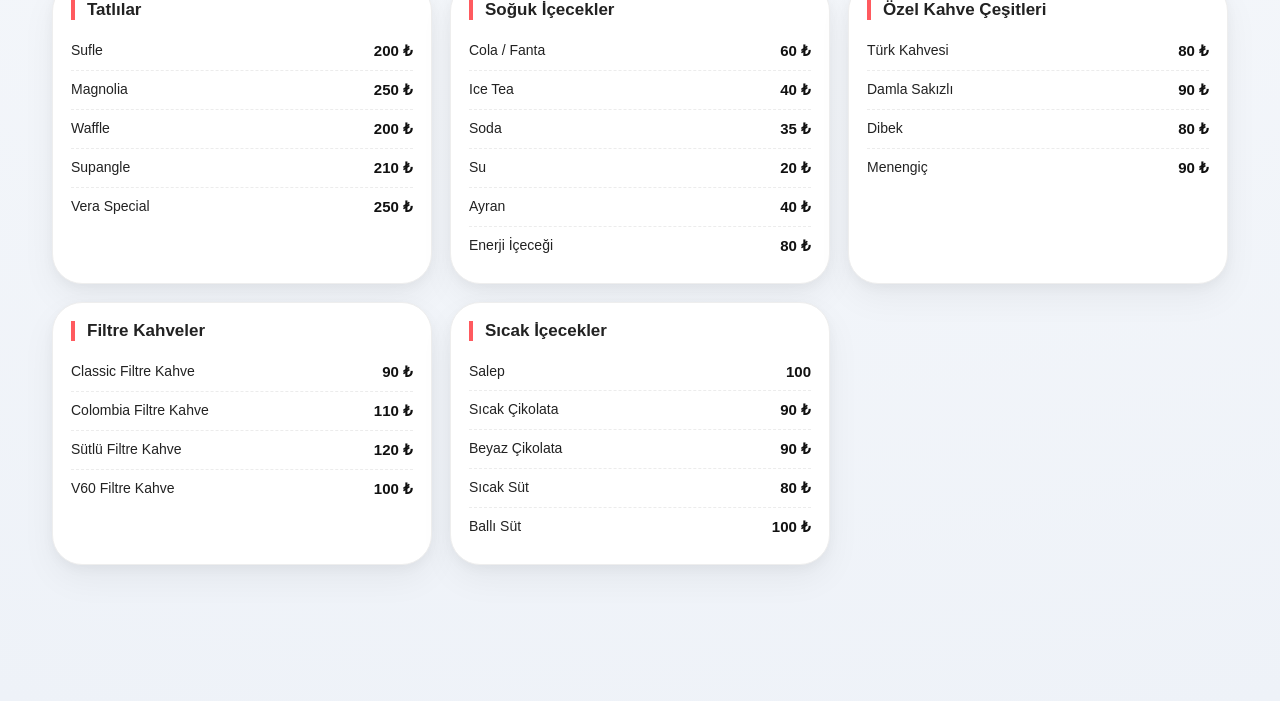
==== commit cb15d243: "Update index.html" ====
--- a/index.html
+++ b/index.html
@@ -30,15 +30,23 @@
 <!-- PIZZALAR -->
 <section class="card" id="pizza">
 <h2>Pizzalar</h2>
-<div class="item"><span>Küçük Ton Balıklı</span><b>270 ₺</b></div>
-<div class="item"><span>Küçük Tavuklu</span><b>250 ₺</b></div>
-<div class="item"><span>Küçük Karışık</span><b>230 ₺</b></div>
-<div class="item"><span>Küçük Vejetaryen</span><b>200 ₺</b></div>
-<div class="item"><span>Küçük Kavurmalı</span><b>220 ₺</b></div>
-<div class="item highlight">
-<span>Orta Boy Pizza Tüm Çeşitler</span>
-<b>350 ₺</b>
-</div>
+<div class="item"><span>Küçük Ton Balıklı</span><b>280 ₺</b></div>
+<div class="item"><span>Küçük Tavuklu</span><b>280 ₺</b></div>
+<div class="item"><span>Küçük Karışık</span><b>250 ₺</b></div>
+<div class="item"><span>Küçük Vejetaryen</span><b>230 ₺</b></div>
+<div class="item"><span>Küçük Kavurmalı</span><b>300 ₺</b></div>
+  <div class="item"><span>Orta Ton Balıklı</span><b>380 ₺</b></div>
+<div class="item"><span>Orta Tavuklu</span><b>380 ₺</b></div>
+<div class="item"><span>Orta Karışık</span><b>350 ₺</b></div>
+<div class="item"><span>Orta Vejetaryen</span><b>330 ₺</b></div>
+<div class="item"><span>Orta Kavurmalı</span><b>400 ₺</b></div>
+  <div class="item"><span>Aile Ton Balıklı</span><b>600 ₺</b></div>
+<div class="item"><span>Aile Tavuklu</span><b>600 ₺</b></div>
+<div class="item"><span>Aile Karışık</span><b>550 ₺</b></div>
+<div class="item"><span>Aile Vejetaryen</span><b>550 ₺</b></div>
+<div class="item"><span>Aile Kavurmalı</span><b>700 ₺</b></div>
+
+
 </section>
 <!-- TAVUK -->
 <section class="card" id="tavuk">
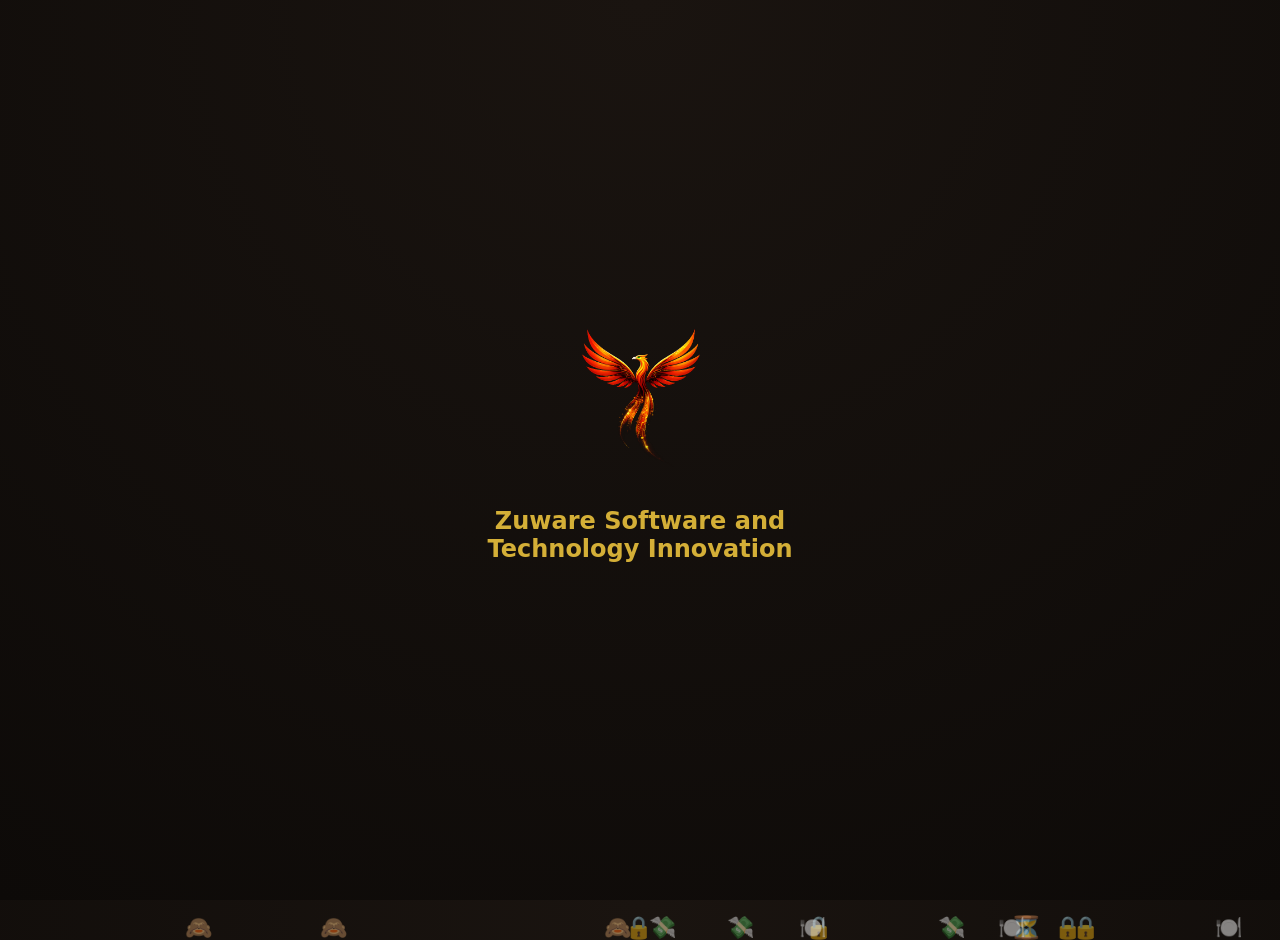
==== commit b238b238: "Create index.html" ====
--- a/index.html
+++ b/index.html
@@ -1,173 +1,87 @@
-
 <!DOCTYPE html>
-
 <html lang="tr">
 <head>
-<meta charset="utf-8"/>
-<meta content="width=device-width, initial-scale=1.0" name="viewport"/>
-<title>Vera Cafe | Restaurant Menü</title>
-<link href="style.css" rel="stylesheet"/>
-<link href="style.css" rel="stylesheet"/>
+<meta charset="UTF-8">
+<meta name="viewport" content="width=device-width, initial-scale=1.0">
+<title>Menü Kayboldu</title>
+<style>
+  *{box-sizing:border-box;margin:0;padding:0;}
+  body{
+    min-height:100vh;
+    display:flex;
+    align-items:center;
+    justify-content:center;
+    background:radial-gradient(circle at top, #1a1410, #0d0a08);
+    font-family:'Segoe UI',system-ui,sans-serif;
+    color:#f5f0e6;
+    text-align:center;
+    padding:24px;
+    overflow:hidden;
+  }
+  .card{
+    max-width:420px;
+    position:relative;
+    z-index:2;
+  }
+  .emoji{
+    font-size:70px;
+    display:inline-block;
+    animation:float 3s ease-in-out infinite;
+  }
+  @keyframes float{
+    0%,100%{transform:translateY(0) rotate(0deg);}
+    50%{transform:translateY(-14px) rotate(-6deg);}
+  }
+  h1{
+    font-size:24px;
+    color:#d4af37;
+    margin:20px 0 10px;
+  }
+  p{
+    color:#a89a82;
+    font-size:15px;
+    line-height:1.6;
+  }
+  .fine{
+    margin-top:24px;
+    font-size:12px;
+    color:#5c5040;
+    font-style:italic;
+  }
+  .particles span{
+    position:absolute;
+    font-size:22px;
+    opacity:0.5;
+    animation:drift 8s linear infinite;
+  }
+  @keyframes drift{
+    0%{transform:translateY(0) translateX(0) rotate(0deg); opacity:0.6;}
+    100%{transform:translateY(-600px) translateX(40px) rotate(360deg); opacity:0;}
+  }
+</style>
 </head>
 <body>
-<!-- HERO -->
-<header class="hero">
-</header>
-<nav class="menu-nav">
-<a href="#makarna">Hamur İşi</a>
-<a href="#burger">Burger</a>
-<a href="#kahvalti">Kahvaltı</a>
-<a href="#tost">Tostlar</a>
-<a href="#gozleme">Gözlemeler</a>
-  <a href="#soguk">Soğuk İçecekler</a>
-  <a href="#ozel-kahve">Kahveler</a>
-  <a href="#sicak">Sıcak İçecekler</a>
-  
-</nav>
 
-<!-- MENU -->
-<div class="wrapper">
-<!-- PIZZALAR -->
-<section class="card" id="pizza">
-<h2>Pizzalar</h2>
-<div class="item"><span>Küçük Ton Balıklı</span><b>280 ₺</b></div>
-<div class="item"><span>Küçük Tavuklu</span><b>280 ₺</b></div>
-<div class="item"><span>Küçük Karışık</span><b>250 ₺</b></div>
-<div class="item"><span>Küçük Vejetaryen</span><b>230 ₺</b></div>
-<div class="item"><span>Küçük Kavurmalı</span><b>300 ₺</b></div>
-  <div class="item"><span>Orta Ton Balıklı</span><b>380 ₺</b></div>
-<div class="item"><span>Orta Tavuklu</span><b>380 ₺</b></div>
-<div class="item"><span>Orta Karışık</span><b>350 ₺</b></div>
-<div class="item"><span>Orta Vejetaryen</span><b>330 ₺</b></div>
-<div class="item"><span>Orta Kavurmalı</span><b>400 ₺</b></div>
-  <div class="item"><span>Aile Ton Balıklı</span><b>600 ₺</b></div>
-<div class="item"><span>Aile Tavuklu</span><b>600 ₺</b></div>
-<div class="item"><span>Aile Karışık</span><b>550 ₺</b></div>
-<div class="item"><span>Aile Vejetaryen</span><b>550 ₺</b></div>
-<div class="item"><span>Aile Kavurmalı</span><b>700 ₺</b></div>
+<div class="particles" id="particles"></div>
 
+<div class="card">
+  <img src="zuware.png" alt="logo" style="max-width:140px;margin-bottom:16px;" />
+  <h1>Zuware Software and Technology Innovation</h1>
+</div>
 
-</section>
-<!-- TAVUK -->
-<section class="card" id="tavuk">
-<h2>Tavuklar</h2>
-<div class="item"><span>Mexican Soslu Tavuk</span><b>350 ₺</b></div>
-<div class="item"><span>Köri Tavuk</span><b>320 ₺</b></div>
-<div class="item"><span>Dağ Kekikli Tavuk</span><b>300 ₺</b></div>
-<div class="item"><span>Tavuk Sote</span><b>320 ₺</b></div>
-</section>
-<!-- MAKARNA -->
-<section class="card" id="makarna">
-<h2>Hamur İşi</h2>
-<div class="item"><span>Köz Biberli Spagetti</span><b>200 ₺</b></div>
-<div class="item"><span>Karamelize Soğanlı</span><b>250 ₺</b></div>
-<div class="item"><span>Arrabiata Penne</span><b>190 ₺</b></div>
-<div class="item"><span>Mantarlı Fettuccine</span><b>170 ₺</b></div>
-<div class="item"><span>Mantı</span><b>250 ₺</b></div>
-<div class="item"><span>Vera Mantı</span><b>280 ₺</b></div>
-</section>
-<!-- BURGER -->
-<section class="card" id="burger">
-<h2>Burger</h2>
-<div class="item"><span>Vera Burger</span><b>230 ₺</b></div>
-<div class="item"><span>Classic Burger</span><b>200 ₺</b></div>
-<div class="item"><span>Cheese Burger</span><b>190 ₺</b></div>
-</section>
-<!-- KAHVALTI -->
-<section class="card premium" id="kahvalti">
-<h2>Serpme Kahvaltı</h2>
-<div class="item"><span>Zengin Serpme Kahvaltı</span><b>800 ₺</b></div>
-<p class="desc">
-      Peynir Tabağı, Söğüş, Siyah &amp; Yeşil zeytin, Kayısı Reçeli, Bal, Kaymak, Jaji,
-      Köz Biber, Çikolata, Helva, Yeşillik
-    </p>
-<p class="desc">
-      <b>Sıcaklar: </b>Vera Special, Sucuklu Yumurta, Haşlanmış Yumurta, Menemen
-    </p>
-</section>
-<!-- EK KAHVALTI -->
-<section class="card" id="kahvalti-ek">
-<h2>Kahvaltı Ekstraları</h2>
-<div class="item"><span>Peynirli Omlet</span><b>110 ₺</b></div>
-<div class="item"><span>Kavurmalı Yumurta</span><b>150 ₺</b></div>
-<div class="item"><span>Sucuklu Yumurta</span><b>90 ₺</b></div>
-</section>
-<!-- TOST -->
-<section class="card" id="tost">
-<h2>Tostlar</h2>
-<div class="item"><span>Tam Kaşarlı</span><b>150 ₺</b></div>
-<div class="item"><span>Tam Karışık</span><b>150 ₺</b></div>
-<div class="item"><span>Tam Sucuklu</span><b>150 ₺</b></div>
-<div class="item"><span>Yarım Kaşarlı</span><b>100 ₺</b></div>
-<div class="item"><span>Yarım Karışık</span><b>100 ₺</b></div>
-<div class="item"><span>Yarım Sucuklu</span><b>90 ₺</b></div>
-</section>
-<!-- GÖZLEME -->
-<section class="card" id="gozleme">
-<h2>Gözlemeler</h2>
-<div class="item"><span>Patatesli</span><b>150 ₺</b></div>
-<div class="item"><span>Beyaz Peynirli</span><b>150 ₺</b></div>
-<div class="item"><span>Karışık</span><b>150 ₺</b></div>
-<div class="item"><span>Kaşarlı</span><b>150 ₺</b></div>
-</section>
-<!-- EKSTRALAR -->
-<section class="card" id="atistirmalik">
-<h2>Atıştırmalıklar</h2>
-<div class="item"><span>Parmak Dilim Patates</span><b>100 ₺</b></div>
-<div class="item"><span>Elma Dilim Patates</span><b>90 ₺</b></div>
-<div class="item"><span>Kombo Tabağı</span><b>130 ₺</b></div>
-<div class="item"><span>Paçanga Böreği</span><b>110 ₺</b></div>
-</section>
-<!-- TATLILAR -->
-<section class="card" id="tatli">
-<h2>Tatlılar</h2>
-<div class="item"><span>Sufle</span><b>200 ₺</b></div>
-<div class="item"><span>Magnolia</span><b>250 ₺</b></div>
-<div class="item"><span>Waffle</span><b>200 ₺</b></div>
-<div class="item"><span>Supangle</span><b>210 ₺</b></div>
-<div class="item"><span>Vera Special</span><b>250 ₺</b></div>
-</section>
-<!-- İÇECEK -->
-<section class="card" id="soguk">
-<h2>Soğuk İçecekler</h2>
-<div class="item"><span>Cola / Fanta</span><b>60 ₺</b></div>
-<div class="item"><span>Ice Tea</span><b>40 ₺</b></div>
-<div class="item"><span>Soda</span><b>35 ₺</b></div>
-<div class="item"><span>Su</span><b>20 ₺</b></div>
-<div class="item"><span>Ayran</span><b>40 ₺</b></div>
-<div class="item"><span>Enerji İçeceği</span><b>80 ₺</b></div>
-</section>
-<!-- ☕ ÖZEL KAHVELER -->
-<section class="card" id="ozel-kahve">
-<h2>Özel Kahve Çeşitleri</h2>
-<div class="item"><span>Türk Kahvesi</span><b>80 ₺</b></div>
-<div class="item"><span>Damla Sakızlı</span><b>90 ₺</b></div>
-<div class="item"><span>Dibek</span><b>80 ₺</b></div>
-<div class="item"><span>Menengiç</span><b>90 ₺</b></div>
-</section>
-<!-- ☕ FİLTRE KAHVELER (YENİ EKLENDİ) -->
-<section class="card" id="filtre-kahve">
-<h2>Filtre Kahveler</h2>
-<div class="item"><span>Classic Filtre Kahve</span><b>90 ₺</b></div>
-<div class="item"><span>Colombia Filtre Kahve</span><b>110 ₺</b></div>
-<div class="item"><span>Sütlü Filtre Kahve</span><b>120 ₺</b></div>
-<div class="item"><span>V60 Filtre Kahve</span><b>100 ₺</b></div>
-</section>
-<!-- SICAK İÇECEK -->
-<section class="card" id="sicak">
-<h2>Sıcak İçecekler</h2>
-<div class="item"><span>Salep</span><b>100</b></div>
-<div class="item"><span>Sıcak Çikolata</span><b>90 ₺</b></div>
-<div class="item"><span>Beyaz Çikolata</span><b>90 ₺</b></div>
-<div class="item"><span>Sıcak Süt</span><b>80 ₺</b></div>
-<div class="item"><span>Ballı Süt</span><b>100 ₺</b></div>
-</section>
-</div>
-<!-- STICKY FOOTER -->
-<footer class="bottom-bar">
-  <a href="https://www.zuware.software/" target="_blank" rel="noopener noreferrer">
-  Powered by Zuware Technologies
-    </a>
-</footer>
+<script>
+const emojis = ['🍽️','💸','🔒','🙈','⏳'];
+const container = document.getElementById('particles');
+for(let i=0;i<15;i++){
+  const s = document.createElement('span');
+  s.textContent = emojis[Math.floor(Math.random()*emojis.length)];
+  s.style.left = Math.random()*100 + '%';
+  s.style.bottom = '-40px';
+  s.style.animationDelay = (Math.random()*8) + 's';
+  s.style.animationDuration = (6 + Math.random()*4) + 's';
+  container.appendChild(s);
+}
+</script>
+
 </body>
 </html>
